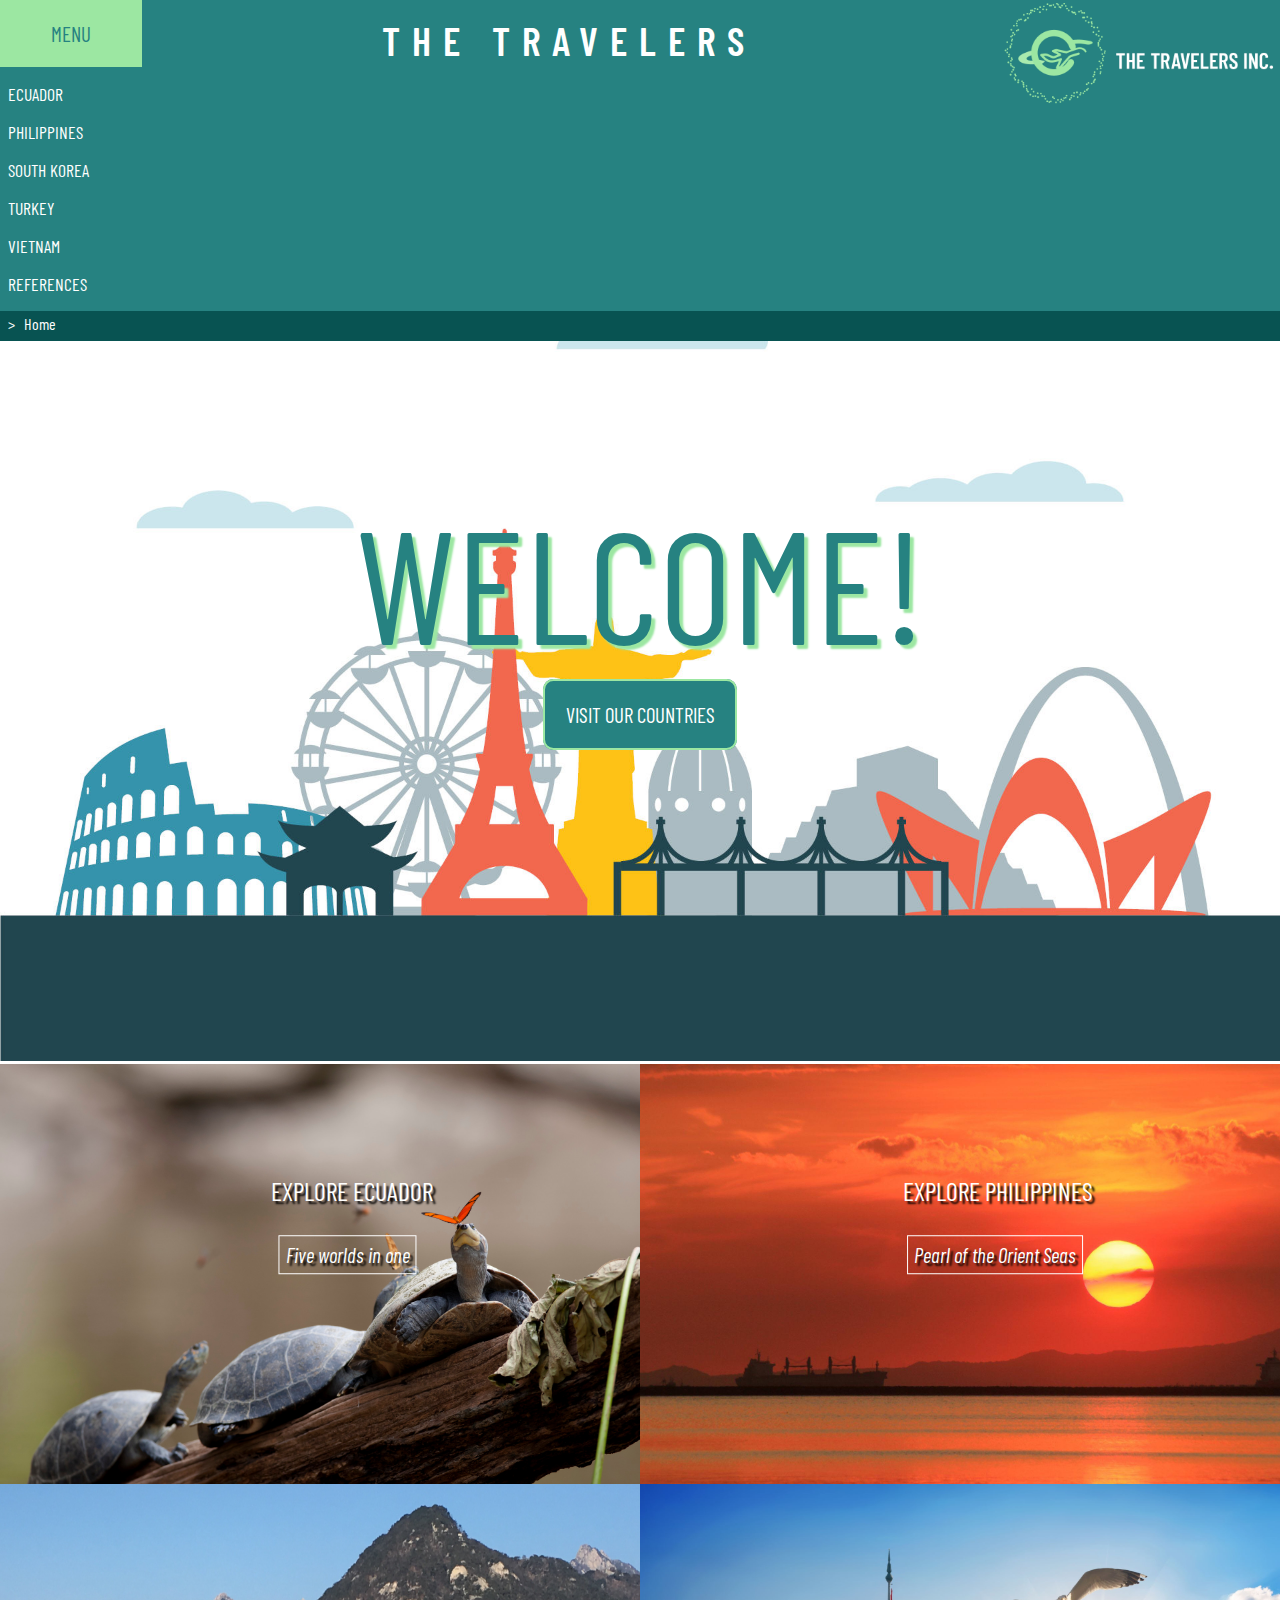
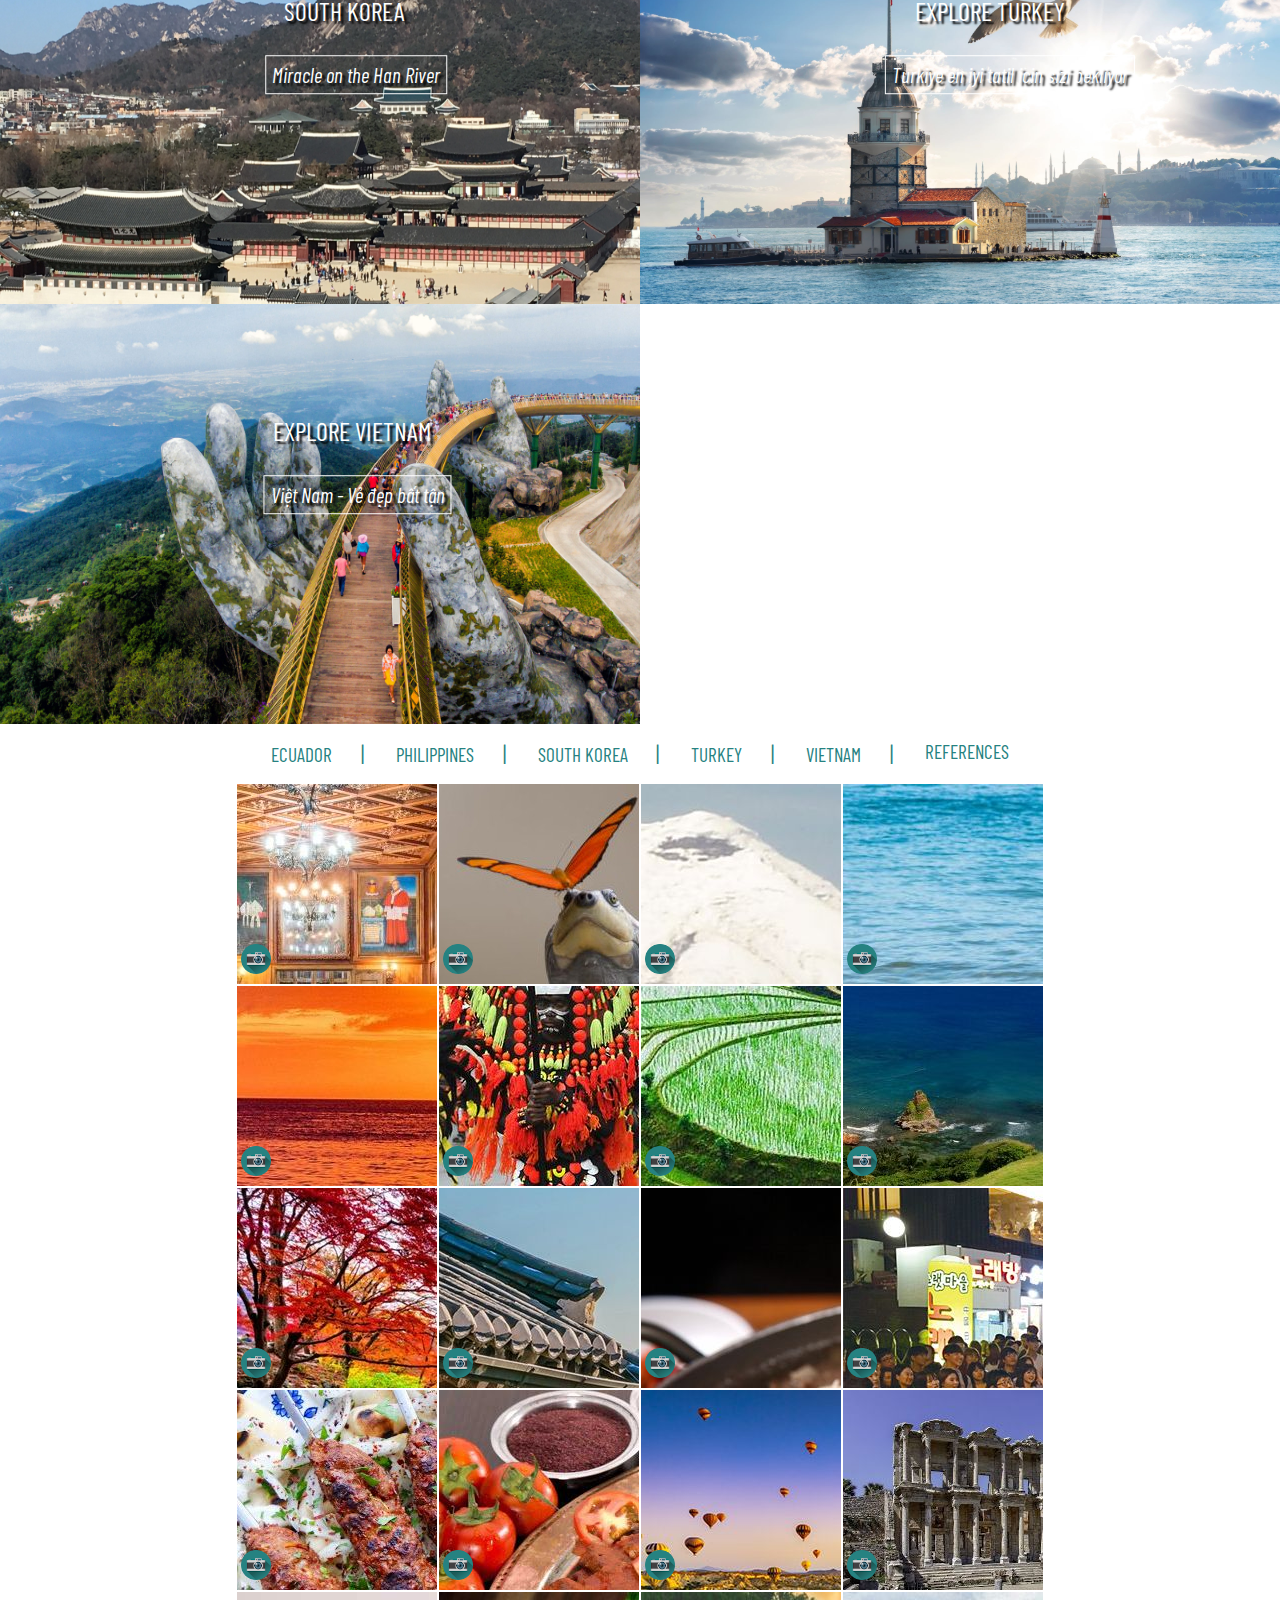
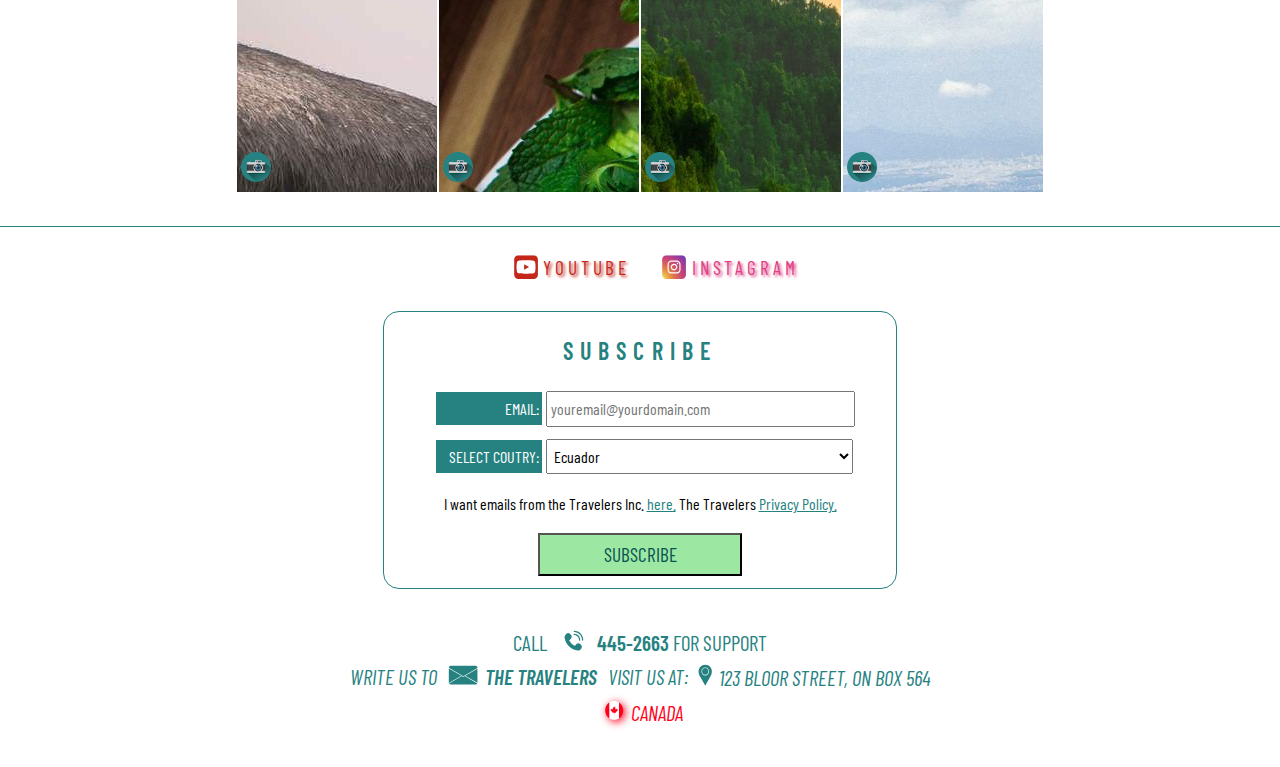
==== index.html @ e6e203ce "master" ====
<!DOCTYPE HTML>

<html>

<head>
    <title>The Travelers</title>
    <link href="https://fonts.googleapis.com/css?family=Barlow+Condensed:400,600,700&display=swap" rel="stylesheet">
    <link rel="stylesheet" href="css/main.css">
</head>

<body>
    <header>
        <!-- breadcrumbs navigation test -->
        <h1 id="main-title">The Travelers</h1>

        <nav id="breadcrumbs">
            <span class="breadcrumb-symbol"> > </span> &nbsp;
            <a href="index.html">Home</a>
        </nav>

        <!-- First menu with main navigation -->
        <nav id="main-menu">
            <button type="button">Menu</button>
            <ul class="">
                <li><a href="ecuador.html">Ecuador</a></li>
                <li><a href="Philippines.html">Philippines</a></li>
                <li><a href="SouthKorea.html">South Korea</a></li>
                <li><a href="Turkey.html">Turkey</a></li>
                <li><a href="vietnam.html">Vietnam</a></li>
                <li><a href="references.html" target="_blank">References</a></li>
            </ul>
        </nav>

        <!-- BEGIN Logo -->
        <div id="main-logo">
            <a href="index.html"><img src="images/logo-travelers.png" alt=""></a>
        </div>
        <!-- END Logo -->

    </header>

    <!-- slider banner gallery-->
    <div id="banner">

        <div>
            <div>
                <span>Welcome!</span>
                <!-- <img width="1440" src="images\banner-1.jpg" alt=""> -->
                <div class="video">
                    <video src="videos/banner-intro.mp4" poster="videos/poster.jpg" autoplay loop muted></video>
                </div>
                <div>
                    <a href="#countries-images">Visit our countries</a>
                </div>
            </div>
        </div>

        <!-- banner -->
        <ul id="countries-images">
            <li>
                <a href="ecuador.html"><img width="1080" src="images/ecuador/ecuador-turtle-butterfly.jpg" alt=""></a>
                <span>Explore Ecuador</span>
                <i>Five worlds in one</i>
            </li>

            <li>
                <a href="Philippines.html"><img width="1080" src="images/Philippines/PH_ManilaBay.jpg" alt=""></a>
                <span>Explore Philippines</span>
                <i>Pearl of the Orient Seas</i>
            </li>

            <li>
                <a href="SouthKorea.html"><img width="1080" src="images/SouthKorea/southkorea_banner-home.jpg" alt=""></a>
                <span>South Korea</span>
                <i>Miracle on the Han River</i>
            </li>

            <li>
                <a href="Turkey.html"><img width="1080" src="images/Turkey/maidentower.jfif" alt=""></a>
                <span>Explore Turkey</span>
                <i>Turkiye en iyi tatil icin sizi bekliyor</i>
            </li>

            <li>
                <a href="vietnam.html"><img width="1080" src="images/vietnam/banahill.jpg" alt=""></a>
                <span>Explore Vietnam</span>
                <i>Việt Nam - Vẻ đẹp bất tận</i>
            </li>
        </ul>
    </div>

    <main id="main-content">
        <section>
            <!-- section with links to the home pages of the 5 countries and and extra item ?? -->
            <ul>
                <li><a href="ecuador.html">Ecuador</a></li>
                <li><a href="Philippines.html">Philippines</a></li>
                <li><a href="SouthKorea.html">South Korea</a></li>
                <li><a href="Turkey.html">Turkey</a></li>
                <li><a href="vietnam.html">Vietnam</a></li>
                <li><a href="references.html" target="_blank">References</a></li>
            </ul>
        </section>

        <section>
            <table>

                <tr>
                    <td>
                        <a target="_blank" href="images/ecuador/ecuador01.jpg"><img src="images/gallery/ecuador01-thumb.jpg" alt=""></a>
                    </td>
                    <td>
                        <a target="_blank" href="images/ecuador/ecuador03.jpg"><img src="images/gallery/ecuador03-thumb.jpg" alt=""></a>
                    </td>
                    <td>
                        <a target="_blank" href="images/ecuador/ecuador04.jpg"><img src="images/gallery/ecuador04-thumb.jpg" alt=""></a>
                    </td>
                    <td>
                        <a target="_blank" href="images/ecuador/ecuador07.jpg"><img src="images/gallery/ecuador07-thumb.jpg" alt=""></a>
                    </td>
                </tr>

                <tr>
                    <td>
                        <a target="_blank" href="images/Philippines/PH_Boracay2.jpg"><img src="images/gallery/PH_Boracay2-thumb01.jpg" alt=""></a>
                    </td>
                    <td>
                        <a target="_blank" href="images/Philippines/PH_Ati_atihan.jpg"><img src="images/gallery/PH_Ati_atihan-thumb02.jpg" alt=""></a>
                    </td>
                    <td>
                        <a target="_blank" href="images/Philippines/PH_Banaue.jpg"><img src="images/gallery/PH_Banaue-thumb03.jpg" alt=""></a>
                    </td>
                    <td>
                        <a target="_blank" href="images/Philippines/PH_Batanes3.jpg"><img src="images/gallery/PH_Batanes3-thumb04.jpg" alt=""></a>
                    </td>
                </tr>

                <tr>
                    <td>
                        <a target="_blank" href="images/SouthKorea/southkorea_autumn.jpg"><img src="images/gallery/southkorea_autumn.jpg" alt=""></a>
                    </td>
                    <td>
                        <a target="_blank" href="images/SouthKorea/southkorea_bukchone.jpg"><img src="images/gallery/southkorea_bukchone.jpg" alt=""></a>
                    </td>
                    <td>
                        <a target="_blank" href="images/SouthKorea/southkorea_bulgogi.jpg"><img src="images/gallery/southkorea_bulgogi.jpg" alt=""></a>
                    </td>
                    <td>
                        <a target="_blank" href="images/SouthKorea/southkorea_busking.jpg"><img src="images/gallery/southkorea_busking.jpg" alt=""></a>
                    </td>
                </tr>


                <tr>
                    <td>
                        <a target="_blank" href="images/Turkey/adanakebab.jpg"><img src="images/gallery/adanakebab.jpg" alt=""></a>
                    </td>
                    <td>
                        <a target="_blank" href="images/Turkey/iskender.jpg"><img src="images/gallery/iskender1.jpg" alt=""></a>
                    </td>
                    <td>
                        <a target="_blank" href="images/Turkey/bestseason.jpg"><img src="images/gallery/bestseason.jpg" alt=""></a>
                    </td>
                    <td>
                        <a target="_blank" href="images/Turkey/ephesus1.jfif"><img src="images/gallery/ephesus.jpg" alt=""></a>
                    </td>
                </tr>

                <tr>
                    <td>
                        <a target="_blank" href="images/vietnam/304MeliaDanang-Infinity_Pool.jpg"><img src="images/gallery/304MeliaDanang-Infinity_Pool.jpg" alt=""></a>
                    </td>
                    <td>
                        <a target="_blank" href="images/vietnam/Banh_Xeo_Recipe_top.jpg"><img src="images/gallery/Banh_Xeo_Recipe_top.jpg" alt=""></a>
                    </td>
                    <td>
                        <a target="_blank" href="images/vietnam/hagiang.jpg"><img src="images/gallery/hagiang.jpg" alt=""></a>
                    </td>
                    <td>
                        <a target="_blank" href="images/vietnam/banahill.jpg"><img src="images/gallery/banahill.jpg" alt=""></a>
                    </td>
                </tr>
            </table>
        </section>
    </main>

    <footer>
        <section>
            <!-- menu for social network links -->
            <nav>
                <ul>
                    <li><a target="_blank" href="#">YouTube</a></li>
                    <li><a target="_blank" href="#">Instagram</a></li>
                </ul>
            </nav>
        </section>


        <section>

            <h2>Subscribe</h2>

            <form action="" method="get">

                <table>
                    <tr>
                        <td width="100">
                            <label for="email">Email:</label>
                        </td>
                        <td>
                            <input type="email" name="email" id="email" required="yes" placeholder="youremail@yourdomain.com">
                        </td>
                    </tr>
                    <tr>
                        <td>
                            <label for="selectedcountry">Select Coutry:</label>

                        </td>
                        <td> <select name="selectedcountry" width="200">
									<option value="Ecuador">
										Ecuador
										</option>
										<option value="South Korea">
										South Korea
										</option>
										<option value="Philippines">
										Philippines
										</option>
										<option value="Turkey">
										Turkey
										</option>
										<option value="Vietnam">
										Vietnam
										</option>
								</select>
                        </td>
                    </tr>
                    <tr>
                        <td colspan="2">I want emails from the Travelers Inc. <a href="index.html">here.</a> The Travelers <a href="index.html">Privacy Policy.</a>
                        </td>
                    </tr>
                    <tr>
                        <td colspan="2"><input type="submit" value="Subscribe"></td>
                    </tr>
                </table>

            </form>
        </section>

        <section>
            <!-- menu for phone number and adress -->
            <div class="phone-number">
                <p>Call <a href="tel:+6494452687">445-2663</a> For support </p>
            </div>

            <address>
					<span class="email">Write us to <a href="mailto:info@thetravelers.com">The Travelers</a></span>
					<span class="address">Visit us at: <b>123 Bloor Street, ON Box 564</b></span>
					<span class="country">Canada</span>
				</address>
        </section>
    </footer>

    <!-- Add javascript behavior -->
    <!-- <script src="js/behavior.js"></script>  -->

</body>

</html>
---- css/main.css ----
* {
    margin: 0;
    padding: 0;
    font-size: 1em;
    font-family: 'Barlow Condensed', sans-serif;
    font-weight: 400;
}

body {
    max-width: 1330px;
    margin: 0 auto;
    /*margin: top right bottom left*/
    overflow-x: hidden;
}

header>h1 {
    text-transform: uppercase;
    color: #fff;
    font-size: 2.5em;
    line-height: 2em;
    letter-spacing: 0.3em;
    font-weight: 600;
}

header {
    display: grid;
    grid-template-columns: 0.5fr 3fr 1fr;
    background-color: #268281;
}

#breadcrumbs {
    grid-row: 2;
    grid-column: 1 / 4;
    background-color: #085352;
    padding-left: 0.5em;
    padding-bottom: 0.5em;
    padding-top: 0.2em;
}

#breadcrumbs a:link,
#breadcrumbs a:hover,
#breadcrumbs a:visited {
    text-decoration: none;
    color: #fff;
}

#breadcrumbs a:hover {
    font-weight: 600;
}

.breadcrumb-symbol {
    color: #fff;
    font-size: 1em;
}

#main-menu {
    grid-column: 1;
    grid-row: 1;
}

#main-title {
    grid-column: 2;
    grid-row: 1;
    text-align: center;
}

#main-logo {
    grid-column: 3;
    grid-row: 1;
}

#main-logo a img {
    width: 100%;
}

#main-menu>button {
    background-color: #268281;
    color: #fff;
    font-size: 1.3em;
    padding: 1em;
    border: 0;
    text-transform: uppercase;
    width: 100%;
    cursor: pointer;
}

#main-menu>button:hover {
    background-color: #9ce7a2;
    color: #268281;
}

#main-menu>ul {
    list-style: none;
    padding: 0.5em;
    background-color: #268281;
}

#main-menu>ul>li {
    padding: 0.5em 0;
}

#main-menu>ul>li>a {
    text-decoration: none;
}

#main-menu>ul>li>a:link,
#main-menu>ul>li>a:hover,
#main-menu>ul>li>a:visited {
    text-transform: uppercase;
    font-size: 1.1em;
    color: #fff;
}


/*START #banner*/

#banner>div {
    position: relative;
}

#banner .video video {
    max-width: 100%;
}

#banner>div>div>span {
    font-size: 10em;
    text-align: center;
    text-transform: uppercase;
    color: #268281;
    text-shadow: 4px 4px 2px #9ce7a2;
    position: absolute;
    top: 20%;
    width: 100%;
}

#banner>div>div>div:nth-child(3) {
    text-align: center;
    position: absolute;
    top: 50%;
    width: 100%;
}

#banner>div>div>div>a {
    background-color: #268281;
    color: #fff;
    font-size: 1.3em;
    padding: 1em;
    border: 0;
    text-transform: uppercase;
    cursor: pointer;
    border: 2px solid #9ce7a2;
    border-radius: 0.5em;
}

#banner>div>div>div>a,
#banner>div>div>div>a:link,
#banner>div>div>div>a:hover,
#banner>div>div>div>a:visited {
    text-decoration: none;
}

#banner>div>div>div>a:hover {
    background-color: #9ce7a2;
    color: #268281;
    border: 2px solid #268281;
}


/*END #banner*/


/*START #countries-images*/

#countries-images {
    list-style-type: none;
}

#countries-images li {
    float: left;
    width: 50%;
    max-height: 220px;
    overflow-y: hidden;
    padding-bottom: 200px;
    background-color: #000;
    position: relative;
}

#countries-images li>span {
    position: absolute;
    left: 50%;
    text-align: center;
    color: #fff;
    font-size: 1.6em;
    top: 30%;
    text-transform: uppercase;
    text-shadow: 3px 3px 2px #000;
    transform: translate(-30%, -50%);
}

#countries-images li>i {
    position: absolute;
    left: 50%;
    text-align: center;
    color: #fff;
    font-size: 1.3em;
    top: 45%;
    text-shadow: 3px 3px 2px #000;
    border: 1px solid #fff;
    transform: translate(-30%, -45%);
    padding: 0.3em;
}

#countries-images img {
    width: 100%;
    height: 440px;
}


/*END #countries-images*/


/*START #main-content*/

#main-content {
    clear: both;
}

#main-content>section {
    display: flex;
    justify-content: center;
}


/*-BEGIN section ul*/

#main-content>section:nth-of-type(1)>ul {
    list-style: none;
}

#main-content>section:nth-of-type(1)>ul>li {
    float: left;
    padding: 1em;
}

#main-content>section:nth-of-type(1)>ul>li:not(:last-child)::after {
    content: ' | ';
    padding-left: 1.1em;
    font-size: 1.4em;
    color: rgb(38, 130, 129);
}

#main-content>section:nth-of-type(1)>ul>li>a {
    color: #268281;
    font-size: 1.2em;
    text-transform: uppercase;
}

#main-content>section:nth-of-type(1)>ul>li>a:link,
#main-content>section:nth-of-type(1)>ul>li>a:hover,
#main-content>section:nth-of-type(1)>ul>li>a:visited,
#main-content>section:nth-of-type(1)>ul>li>a:active {
    text-decoration: none;
}

#main-content>section:nth-of-type(1)>ul>li>a:hover {
    text-shadow: 0.2em 0.1em 0.2em rgba(38, 130, 129, 0.4);
}


/*-END section ul*/


/*-BEGIN section table*/

#main-content>section:nth-of-type(2)>table {
    /*display: none;*/
    /*width: 80%;*/
    display: block;
}

#main-content>section:nth-of-type(2) a {
    display: block;
    position: relative;
    width: 200x;
    height: 200px;
    overflow: hidden;
}

#main-content>section:nth-of-type(2) a:after {
    content: url('../images/camera-icon.png');
    position: absolute;
    top: 80%;
    left: 2%;
}

#main-content>section:nth-of-type(2) img:hover {
    position: relative;
    filter: brightness(0.4) blur(3px);
    width: 105%;
}


/*-END section table*/


/*END #main-content*/


/*BEGIN footer*/

footer {
    margin-top: 2em;
    padding-top: 1.5em;
    border-top: 0.1em solid #268281;
}


/*-BEGIN section media links*/

footer>section:nth-of-type(1) {
    display: block;
    margin: 0 auto;
}

footer>section:nth-of-type(1)>nav {
    display: flex;
    align-items: center;
    justify-content: center;
}

footer>section:nth-of-type(1)>nav>ul {
    list-style: none;
}

footer>section:nth-of-type(1)>nav>ul>li {
    float: left;
    margin-left: 2em;
}

footer>section:nth-of-type(1)>nav>ul>li>a {
    text-decoration: none;
    text-transform: uppercase;
    font-size: 1.2em;
    letter-spacing: 0.2em;
    text-shadow: 0.1em 0.1em 0.15em;
}

footer>section:nth-of-type(1)>nav>ul>li:nth-child(1)>a:before {
    content: url('../images/icon-youtube.svg');
    display: inline-block;
    width: 24px;
    padding-right: 0.3em;
    position: relative;
    transform: translate(0, 15%);
}

footer>section:nth-of-type(1)>nav>ul>li:nth-child(1)>a:link {
    color: #C3271A;
}

footer>section:nth-of-type(1)>nav>ul>li:nth-child(1)>a:visited {
    color: #C3271A;
}

footer>section:nth-of-type(1)>nav>ul>li:nth-child(1)>a:hover {
    color: #C3271A;
    font-weight: 600;
}

footer>section:nth-of-type(1)>nav>ul>li:nth-child(1)>a:active {
    color: #C3271A;
}

footer>section:nth-of-type(1)>nav>ul>li:nth-child(2)>a:before {
    content: url('../images/icon-instagram.svg');
    display: inline-block;
    width: 24px;
    padding-right: 0.3em;
    position: relative;
    transform: translate(0, 15%);
}

footer>section:nth-of-type(1)>nav>ul>li:nth-child(2)>a:link {
    color: #de3f82;
}

footer>section:nth-of-type(1)>nav>ul>li:nth-child(2)>a:visited {
    color: #de3f82;
}

footer>section:nth-of-type(1)>nav>ul>li:nth-child(2)>a:hover {
    color: #de3f82;
    font-weight: 600;
}

footer>section:nth-of-type(1)>nav>ul>li:nth-child(2)>a:active {
    color: #de3f82;
}


/*-END section media links*/


/*-BEGIN section subscribe*/

footer>section:nth-of-type(2) {
    direction: block;
    clear: both;
    margin: 0 auto;
    margin-top: 2em;
    text-align: center;
    width: 40%;
    border: 0.1em solid #268281;
    border-radius: 1em;
}

footer>section:nth-of-type(2)>h2 {
    font-size: 1.5em;
    color: #268281;
    text-transform: uppercase;
    letter-spacing: 0.3em;
    font-weight: 600;
    padding: 1em;
}

footer>section:nth-of-type(2)>form>table {
    margin: 0 auto;
}

footer>section:nth-of-type(2)>form>table tr:nth-of-type(1) td:nth-of-type(1) {
    text-align: right;
    padding-right: 0.5em;
}

footer>section:nth-of-type(2)>form>table tr:nth-of-type(2) td:nth-of-type(1) {
    text-align: right;
    padding-right: 0.5em;
}

footer>section:nth-of-type(2)>form td:nth-child(2) {
    text-align: left;
}

footer>section:nth-of-type(2)>form input {
    padding: 0.4em 0.2em;
    width: 100%;
}

footer>section:nth-of-type(2)>form>table tr td {
    border-bottom: 10px solid rgba(38, 130, 129, 0);
}

footer>section:nth-of-type(2)>form>table tr:nth-of-type(3)>td {
    text-align: justify;
    padding: 0.5em;
}

footer>section:nth-of-type(2)>form>table tr:nth-of-type(3) a:link {
    color: #268281;
}

footer>section:nth-of-type(2)>form>table tr:nth-of-type(3) a:hover {
    color: #268281;
    font-weight: 600;
}

footer>section:nth-of-type(2)>form>table tr:nth-of-type(3) a:active {
    color: #268281;
}

footer>section:nth-of-type(2)>form>table tr:nth-of-type(3) a:visited {
    color: #268281;
}

footer>section:nth-of-type(2)>form>table tr:nth-of-type(4) {
    text-align: center;
}

footer>section:nth-of-type(2)>form input[type="submit"] {
    padding: 0.4em 0.2em;
    width: 50%;
    text-transform: uppercase;
    font-size: 1.2em;
    color: #085352;
    background-color: #9CE7A2;
}

footer>section:nth-of-type(2)>form input[type="submit"]:hover {
    cursor: pointer;
}

footer>section:nth-of-type(2)>form select {
    padding: 0.4em 0.2em;
    width: 103%;
}

footer>section:nth-of-type(2)>form label {
    text-transform: uppercase;
    color: #fff;
    display: inline-block;
    width: 100%;
    padding: 0.45em 0.2em;
    background-color: #268281;
}

footer>section:last-child {
    font-size: 1.3em;
    color: #268281;
    text-transform: uppercase;
    margin: 2em 0;
}

footer>section:last-child div {
    text-align: center;
    margin-bottom: 0.5em;
}

footer>section:last-child address {
    display: grid;
    grid: 1fr 1fr;
    grid-gap: 0.5em;
    justify-content: center;
}

footer>section:last-child span:nth-child(1) {
    display: block;
    grid-column: 1 / 2;
}

footer>section:last-child span:nth-child(2) {
    display: block;
    grid-column: 2 / 3;
}

footer>section:last-child span:nth-child(3) {
    display: block;
    grid-column: 1 / 3;
    grid-row: 2;
    text-align: center;
}

footer>section:last-child a {
    color: #268281;
    font-weight: 600;
    text-decoration: none;
}

footer>section:last-child a:hover {
    text-shadow: 1px 1px 2px #9ce7a2;
}

footer>section:last-child .phone-number p {
    text-align: center;
    font-size: 1em;
    padding-bottom: 0;
    line-height: 1em;
}

footer>section:last-child .phone-number a:before {
    content: url('../images/icon-phone.svg');
    display: inline-block;
    width: 1em;
    margin: 0 0.6em;
}

footer>section:last-child .email a:before {
    content: url('../images/icon-mail.svg');
    display: inline-block;
    width: 1.5em;
    margin: 0 0.3em;
}

footer>section:last-child .address b:before {
    content: url('../images/icon-address.svg');
    display: inline-block;
    width: 0.7em;
    margin: 0 0.3em;
}

footer>section:last-child .country {
    color: #FF001B;
}

footer>section:last-child .country:before {
    content: url('../images/icon-canada.svg');
    display: inline-block;
    width: 1em;
    margin: 0 0.3em;
    filter: drop-shadow(0.1em 0.1em 0.2em #FF001B);
}


/*-END section subscribe*/


/*END footer*/


/*styles for javascript*/

.hide {
    display: none;
}

.show {
    display: block;
}
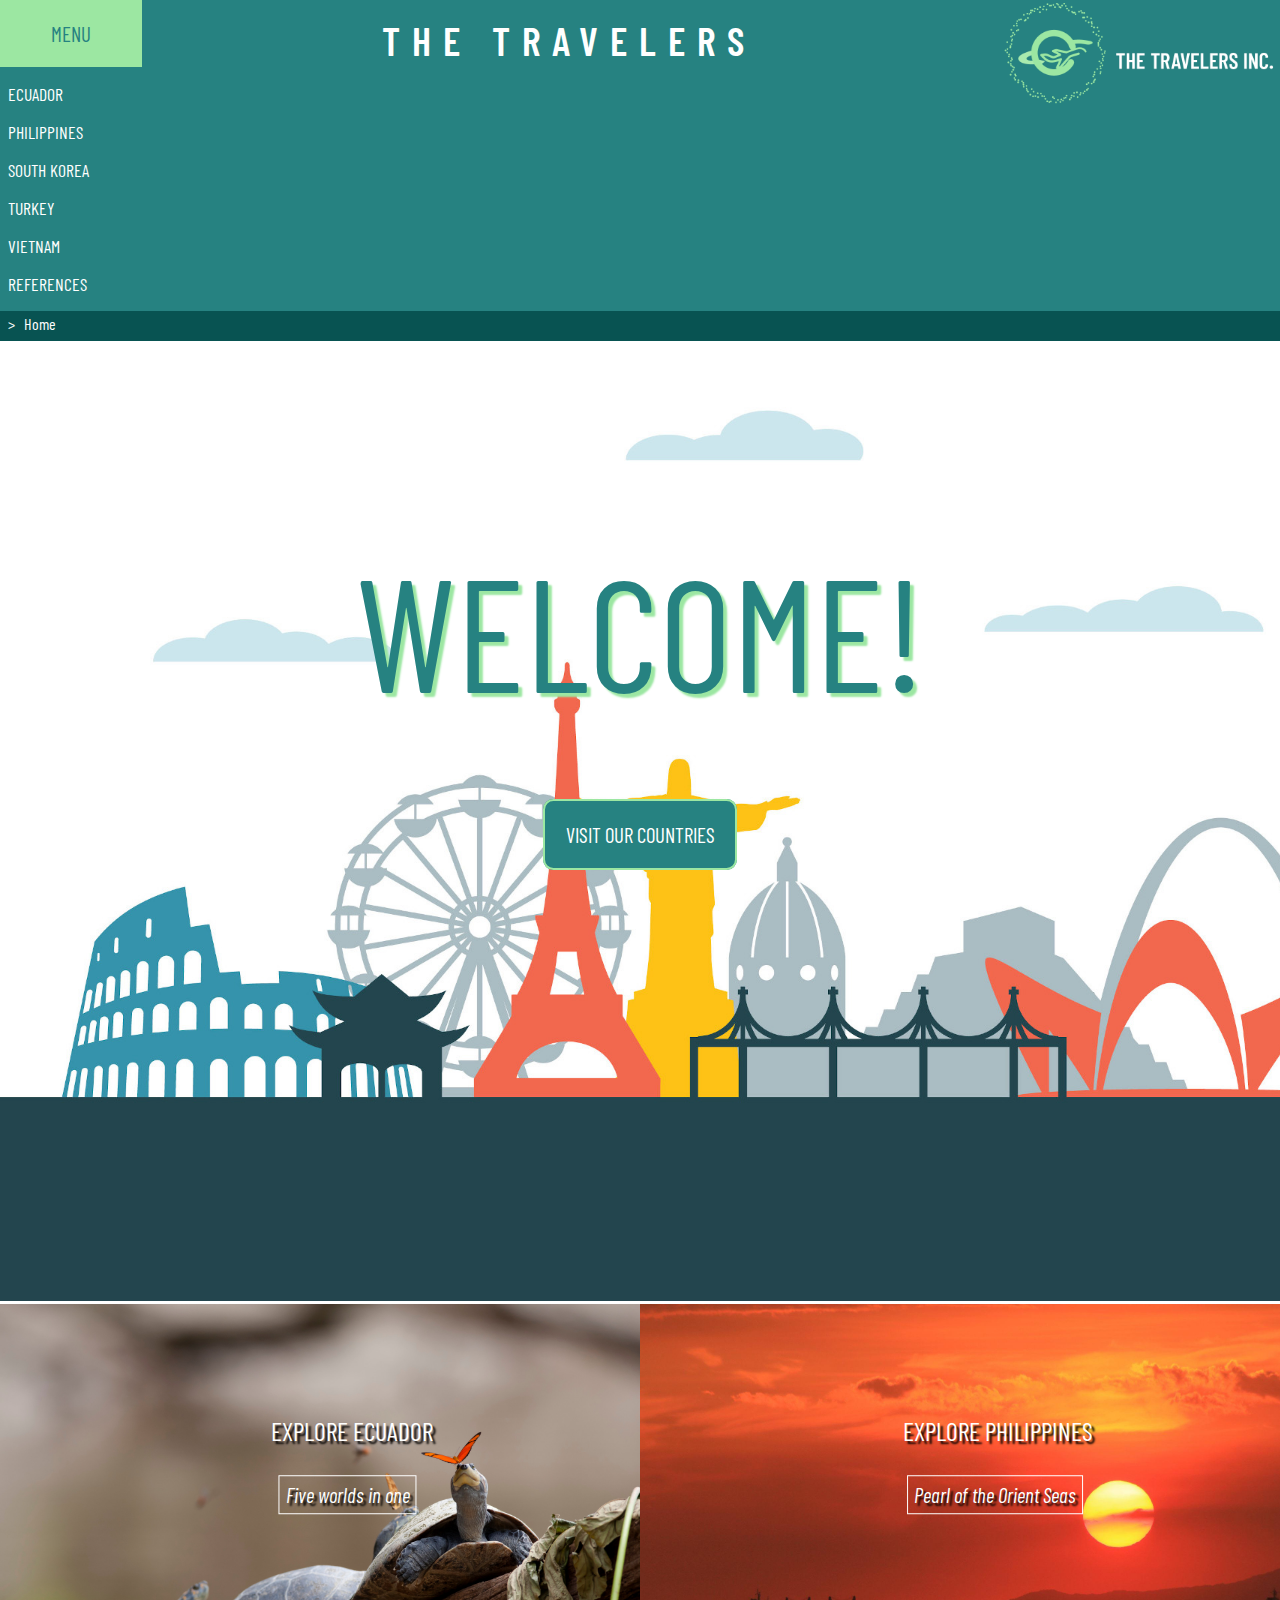
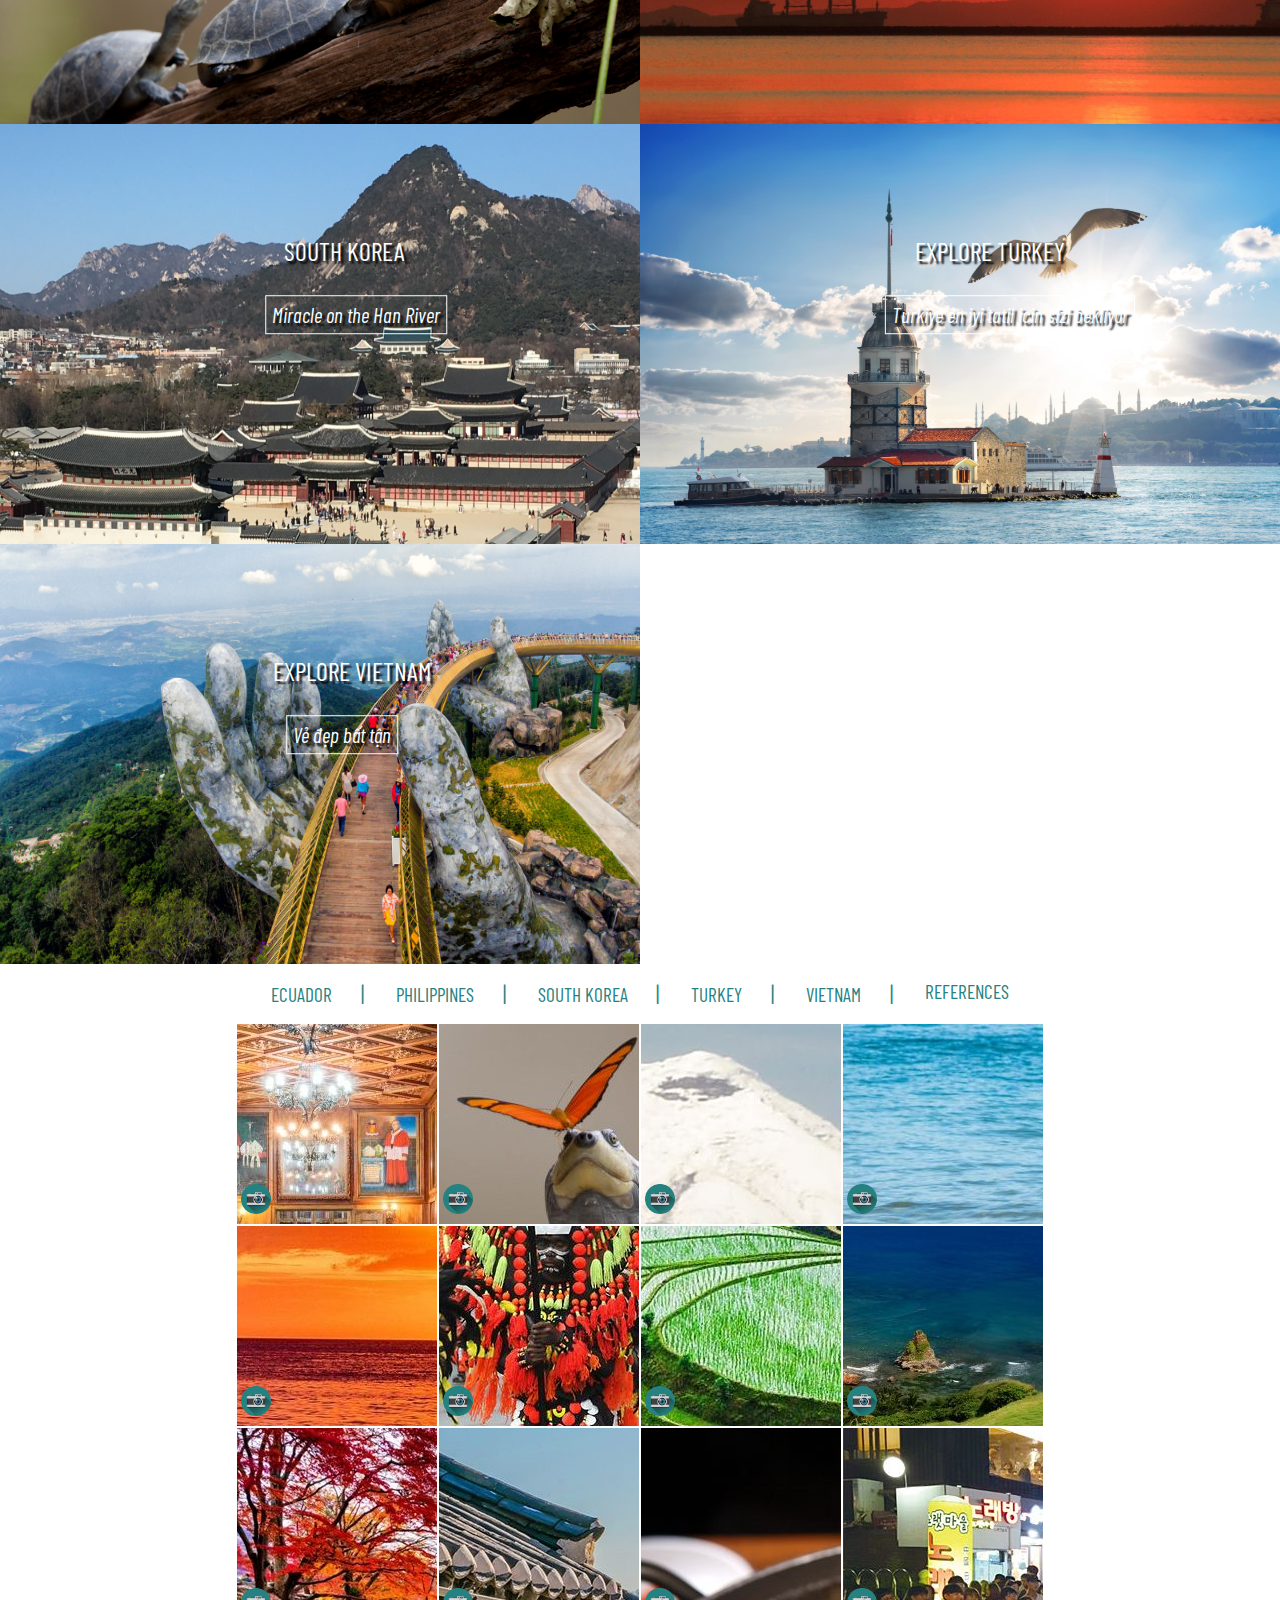
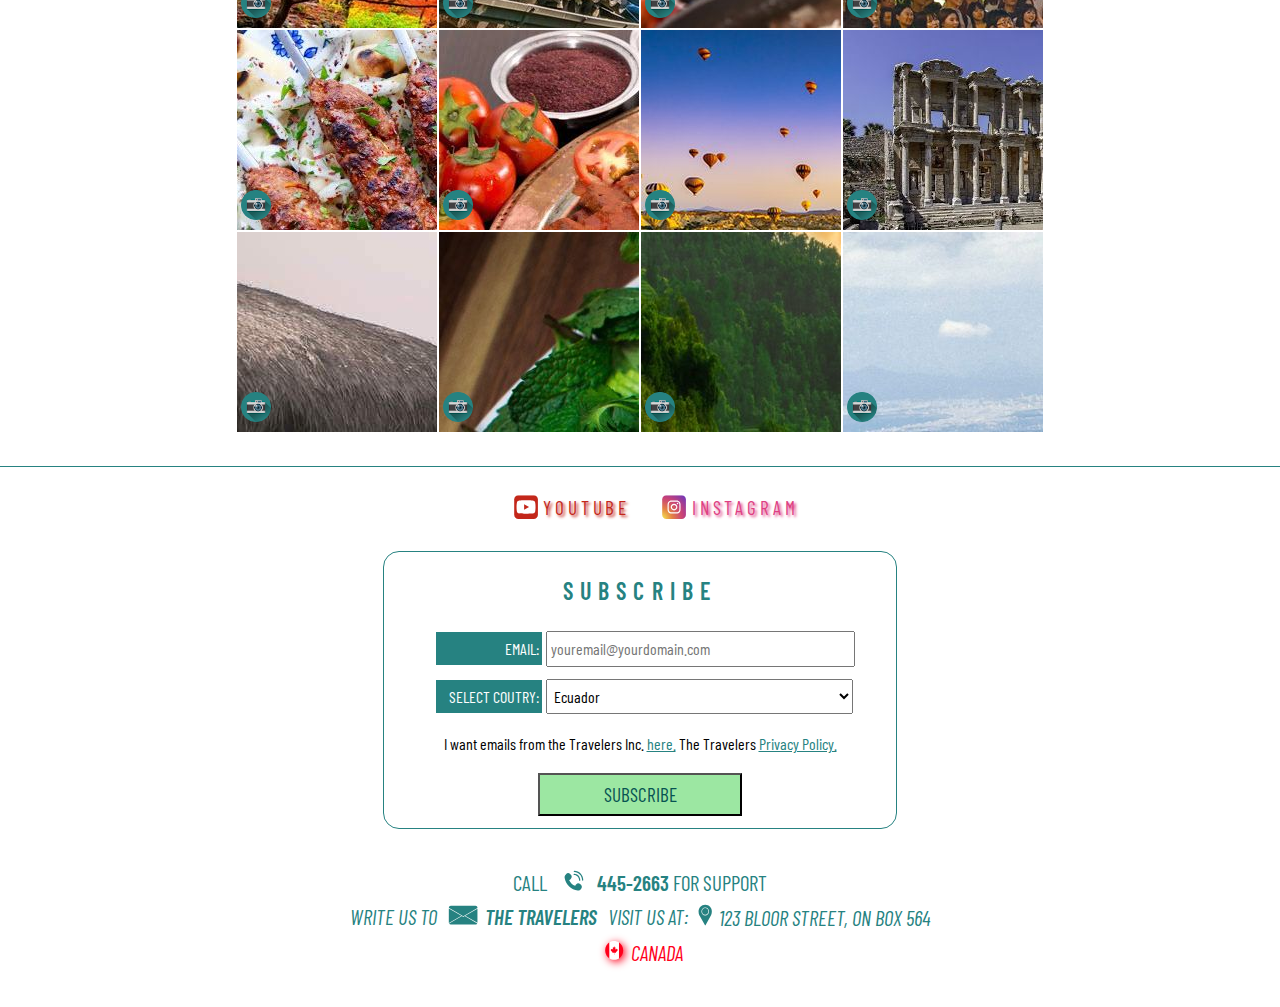
==== commit 4030f911: "small change on VN phrase" ====
--- a/index.html
+++ b/index.html
@@ -45,10 +45,7 @@
         <div>
             <div>
                 <span>Welcome!</span>
-                <!-- <img width="1440" src="images\banner-1.jpg" alt=""> -->
-                <div class="video">
-                    <video src="videos/banner-intro.mp4" poster="videos/poster.jpg" autoplay loop muted></video>
-                </div>
+                <img width="1440" src="images\banner-1.jpg" alt="">
                 <div>
                     <a href="#countries-images">Visit our countries</a>
                 </div>
@@ -84,7 +81,7 @@
             <li>
                 <a href="vietnam.html"><img width="1080" src="images/vietnam/banahill.jpg" alt=""></a>
                 <span>Explore Vietnam</span>
-                <i>Việt Nam - Vẻ đẹp bất tận</i>
+                <i>Vẻ đẹp bất tận</i>
             </li>
         </ul>
     </div>
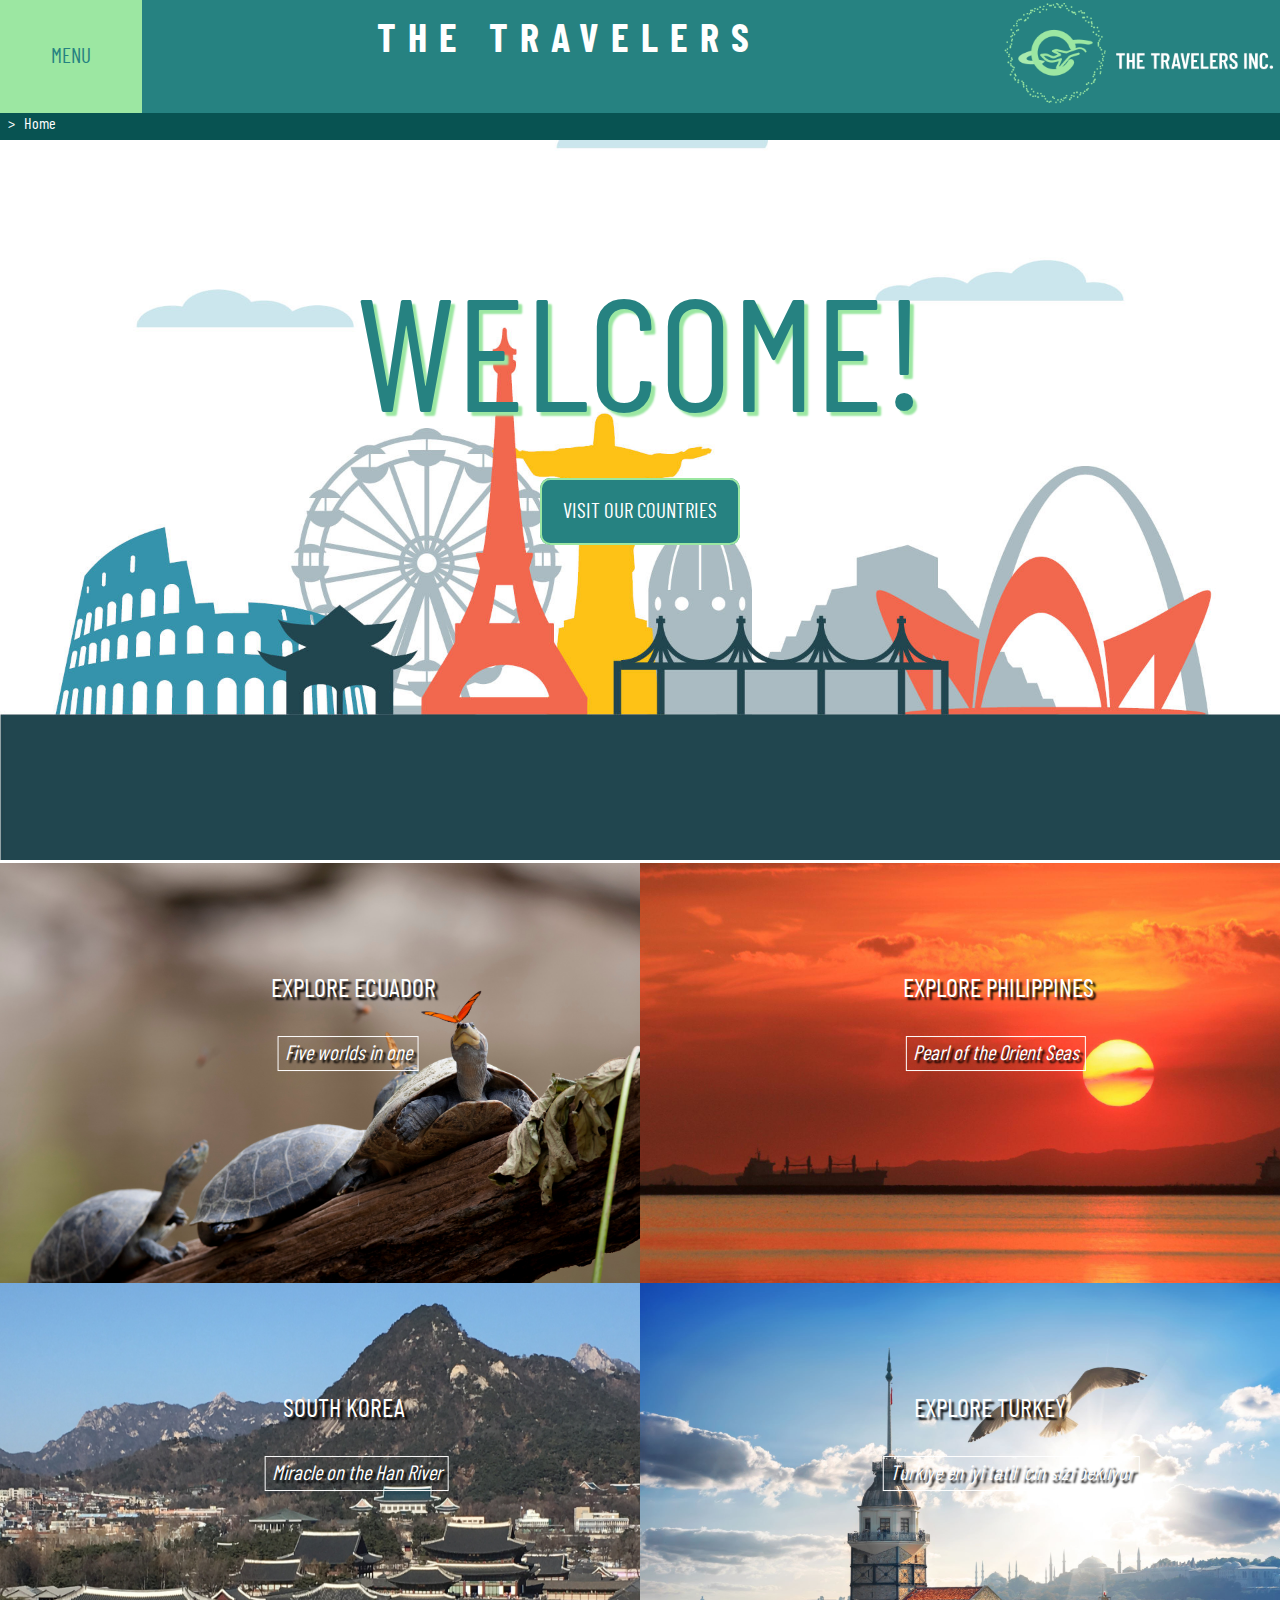
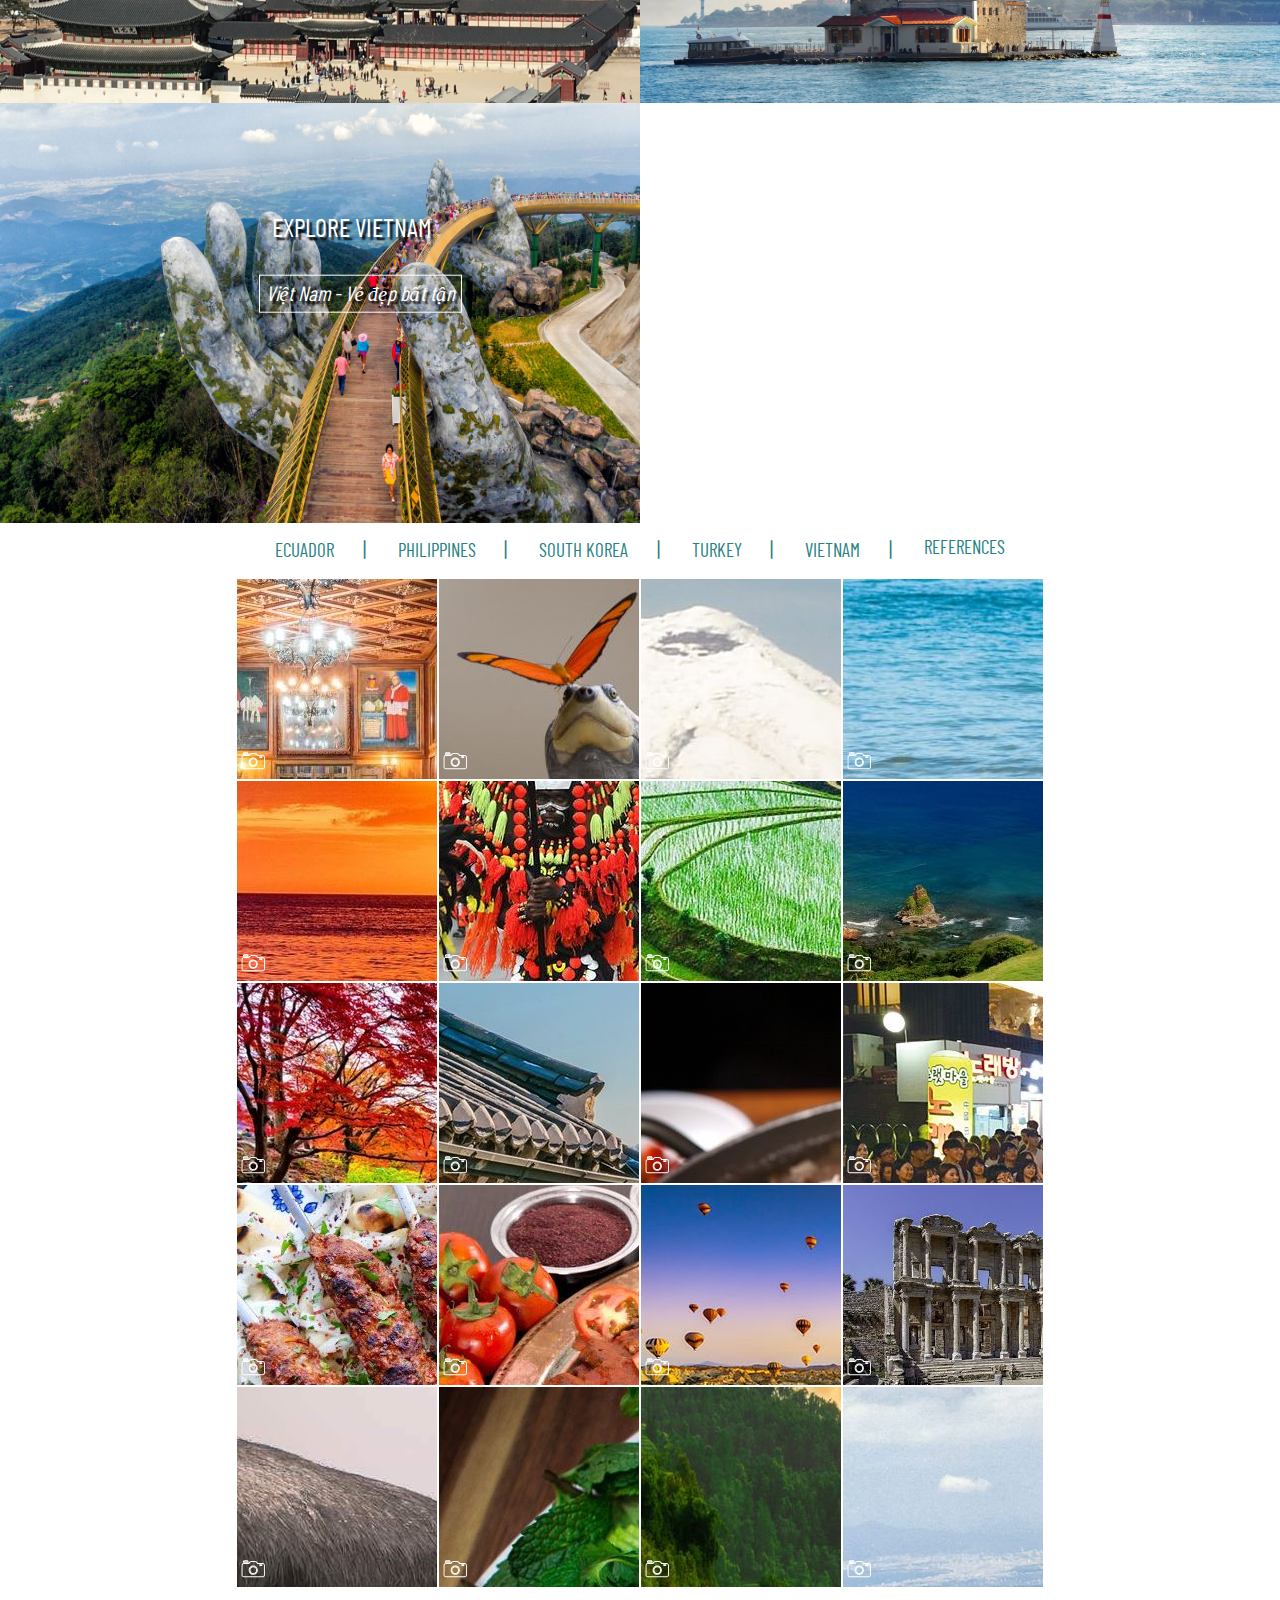
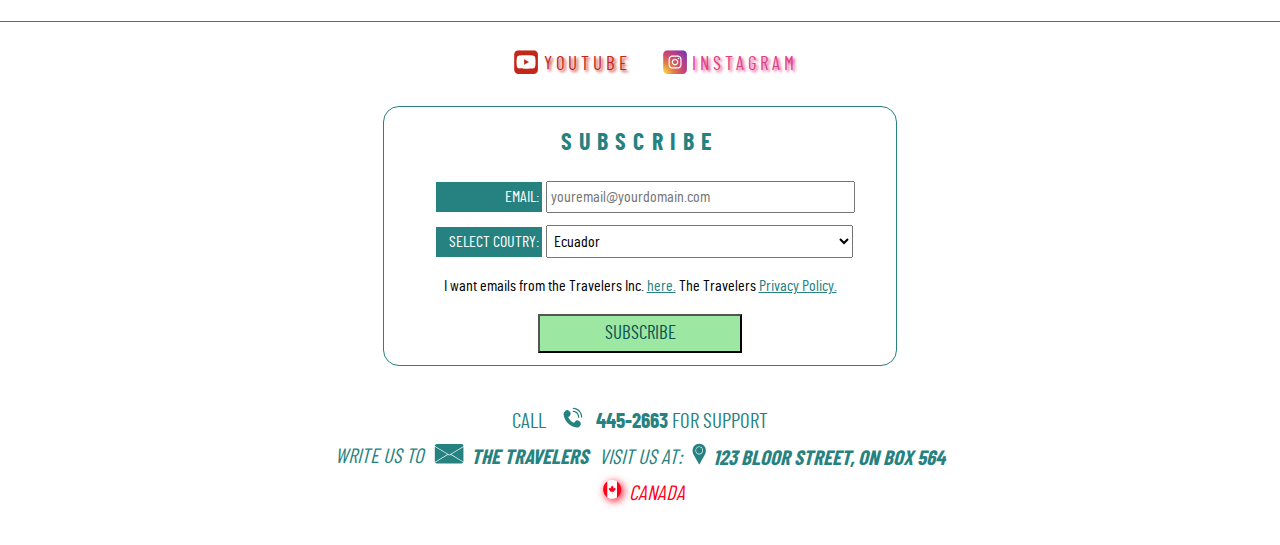
==== commit d2296dde: "master" ====
--- a/index.html
+++ b/index.html
@@ -3,9 +3,10 @@
 <html>
 
 <head>
+    <meta charset="UTF-8">
     <title>The Travelers</title>
-    <link href="https://fonts.googleapis.com/css?family=Barlow+Condensed:400,600,700&display=swap" rel="stylesheet">
     <link rel="stylesheet" href="css/main.css">
+    <script src="js/jquery-3.4.1.min.js"></script>
 </head>
 
 <body>
@@ -45,7 +46,10 @@
         <div>
             <div>
                 <span>Welcome!</span>
-                <img width="1440" src="images\banner-1.jpg" alt="">
+                <!-- <img width="1440" src="images\banner-1.jpg" alt=""> -->
+                <div class="video">
+                    <video src="videos/banner-intro.mp4" poster="videos/poster.jpg" autoplay loop muted></video>
+                </div>
                 <div>
                     <a href="#countries-images">Visit our countries</a>
                 </div>
@@ -81,7 +85,7 @@
             <li>
                 <a href="vietnam.html"><img width="1080" src="images/vietnam/banahill.jpg" alt=""></a>
                 <span>Explore Vietnam</span>
-                <i>Vẻ đẹp bất tận</i>
+                <i>Việt Nam - Vẻ đẹp bất tận</i>
             </li>
         </ul>
     </div>
@@ -259,7 +263,7 @@
     </footer>
 
     <!-- Add javascript behavior -->
-    <!-- <script src="js/behavior.js"></script>  -->
+    <script src="js/behavior.js"></script>
 
 </body>
 
--- a/css/main.css
+++ b/css/main.css
@@ -1,9 +1,25 @@
+@font-face {
+    font-family: 'Barlow Condensed';
+    src: url('fonts/barlowcondensed-regular-webfont.woff2') format('woff2'),
+         url('fonts/barlowcondensed-regular-webfont.woff') format('woff');
+         font-weight: normal;
+
+}
+
+@font-face {
+    font-family: 'Barlow Condensed';
+    src: url('fonts/barlowcondensed-bold-webfont.woff2') format('woff2'),
+         url('fonts/barlowcondensed-bold-webfont.woff') format('woff');
+    font-weight: 600;
+
+}
+
 * {
     margin: 0;
     padding: 0;
     font-size: 1em;
-    font-family: 'Barlow Condensed', sans-serif;
-    font-weight: 400;
+    font-family: 'Barlow Condensed';
+
 }
 
 body {
@@ -74,13 +90,14 @@
 }
 
 #main-menu>button {
-    background-color: #268281;
+    background-color: #1d6664;
     color: #fff;
     font-size: 1.3em;
-    padding: 1em;
+    padding: 2.2em;
     border: 0;
     text-transform: uppercase;
     width: 100%;
+    height: auto;
     cursor: pointer;
 }
 
@@ -91,12 +108,21 @@
 
 #main-menu>ul {
     list-style: none;
-    padding: 0.5em;
+    padding: 0;
     background-color: #268281;
 }
 
 #main-menu>ul>li {
-    padding: 0.5em 0;
+    padding: 0.5em 0.5em;
+    cursor: pointer;
+}
+
+#main-menu>ul>li:hover{
+    color: #1f6b69;
+    background-color: #9CE7A2; 
+    transition-property: background-color;
+    transition: 0.5s all;
+    transition-timing-function: linear;  
 }
 
 #main-menu>ul>li>a {
@@ -287,9 +313,10 @@
 }
 
 #main-content>section:nth-of-type(2) a:after {
-    content: url('../images/camera-icon.png');
+    content: url('../images/icon-gallery.svg');
+    width: 1.5em;
     position: absolute;
-    top: 80%;
+    top: 85%;
     left: 2%;
 }
 
@@ -599,9 +626,63 @@
 /*styles for javascript*/
 
 .hide {
-    display: none;
+    height: 0em;
+    overflow: hidden;
+    transition-property: height;
+    transition: 1s all;
+    transition-timing-function: cubic-bezier(.29, 1.01, 1, -0.68);
 }
 
 .show {
-    display: block;
+    height: 14em;
+    overflow: hidden;
+    transition-property: height;
+    transition: 1s all;
+    transition-timing-function: cubic-bezier(.29, 1.01, 1, -0.68);
+}
+
+.colorizeLink {
+    color: #1f6867 !important;
+    transition: 0.5s all;
+    transition-timing-function: linear;
+}
+
+@keyframes noZoom {
+    from { transform: scale(1.05); }
+    to   { transform: scale(1); }
+}
+
+@keyframes zoomIn {
+    from { transform: scale(1); }
+    to   { transform: scale(1.05); }
+  }
+
+  @keyframes opacity07 {
+    from { opacity: 1; }
+    to   { opacity: 0.7; }
+  }
+
+  @keyframes opacity1 {
+    from { opacity: 0.7; }
+    to   { opacity: 1; }
+  }
+
+.addZoomIn {
+    animation: zoomIn 0.3s ease-in-out forwards;
+    background-color: #000;
+    z-index: 99;
+}
+
+.addNoZoom {
+    animation: noZoom 0.3s ease-in-out forwards;
+    background-color: none;
+    z-index: 1;
+}
+
+.addOpacity07 {
+    animation: opacity07 0.3s ease-in-out forwards;
+}
+
+.addOpacity1 {
+    animation: opacity1 0.3s ease-in-out forwards;
 }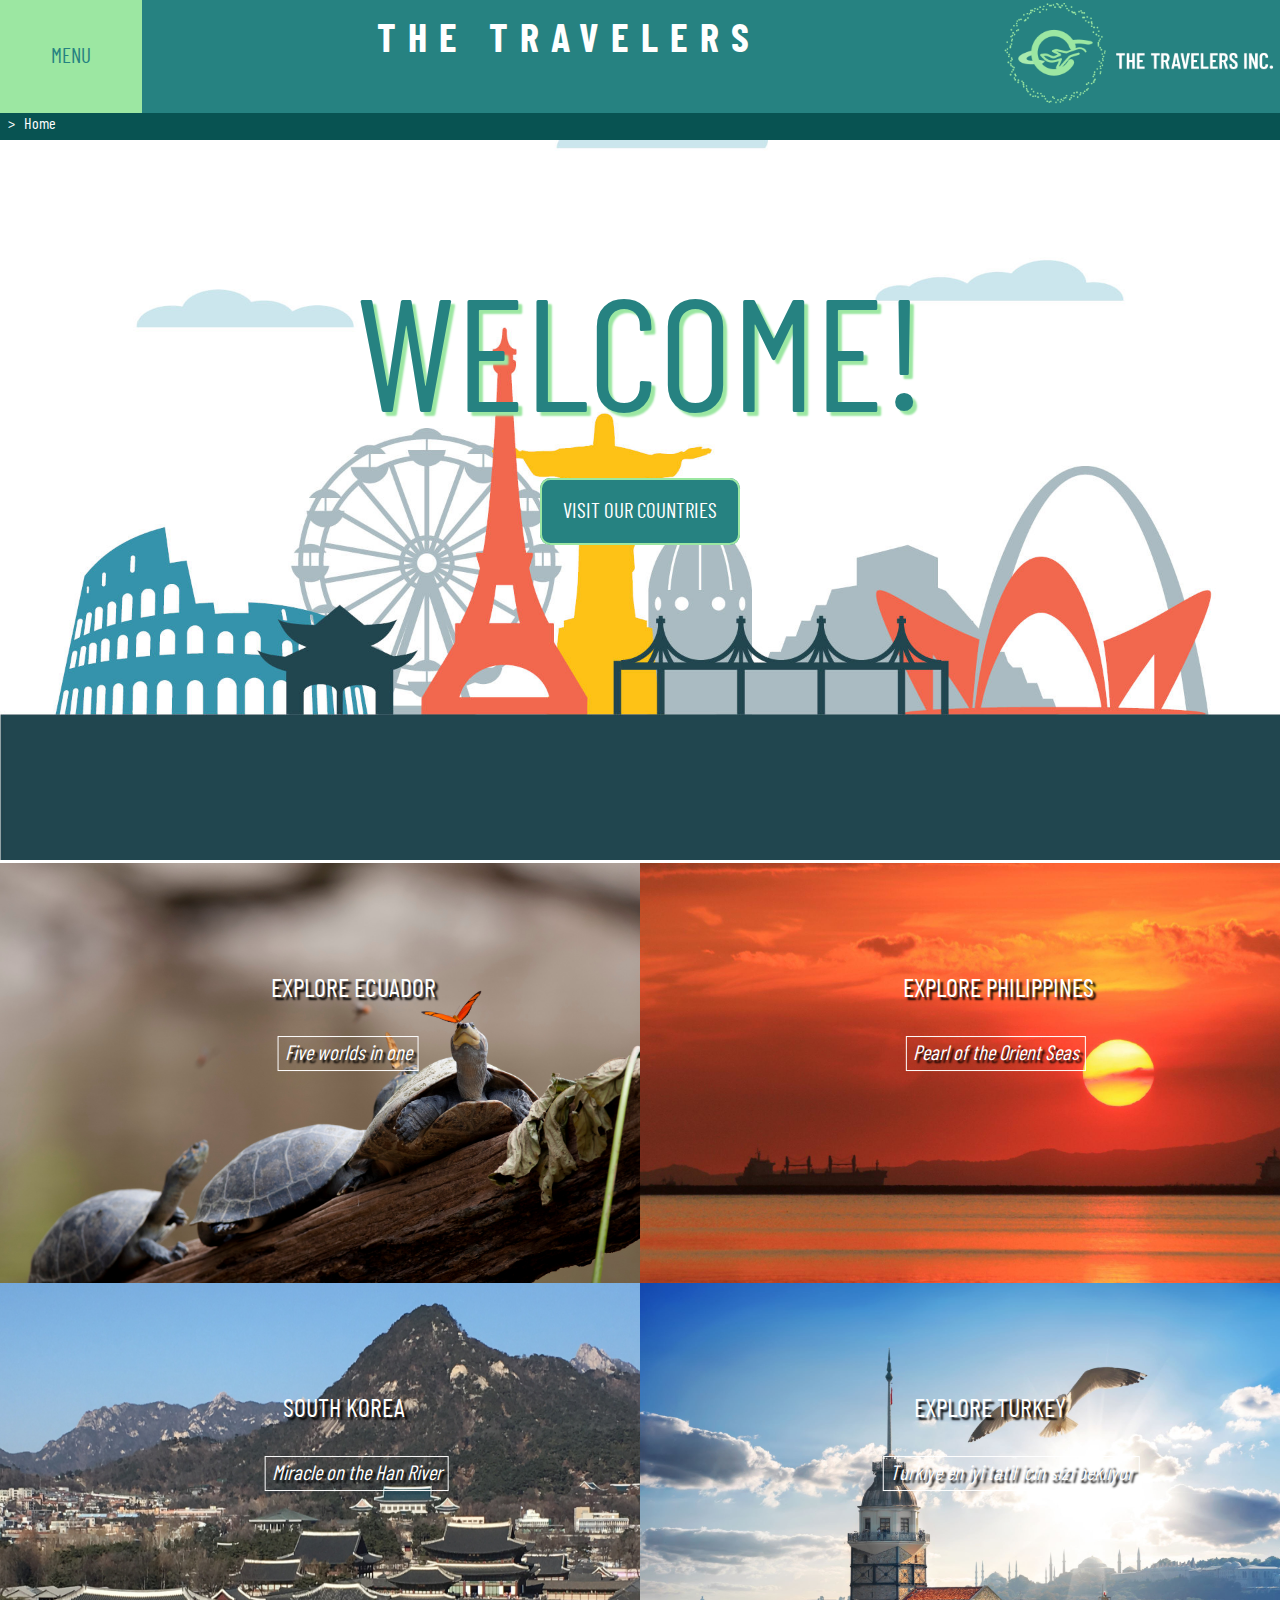
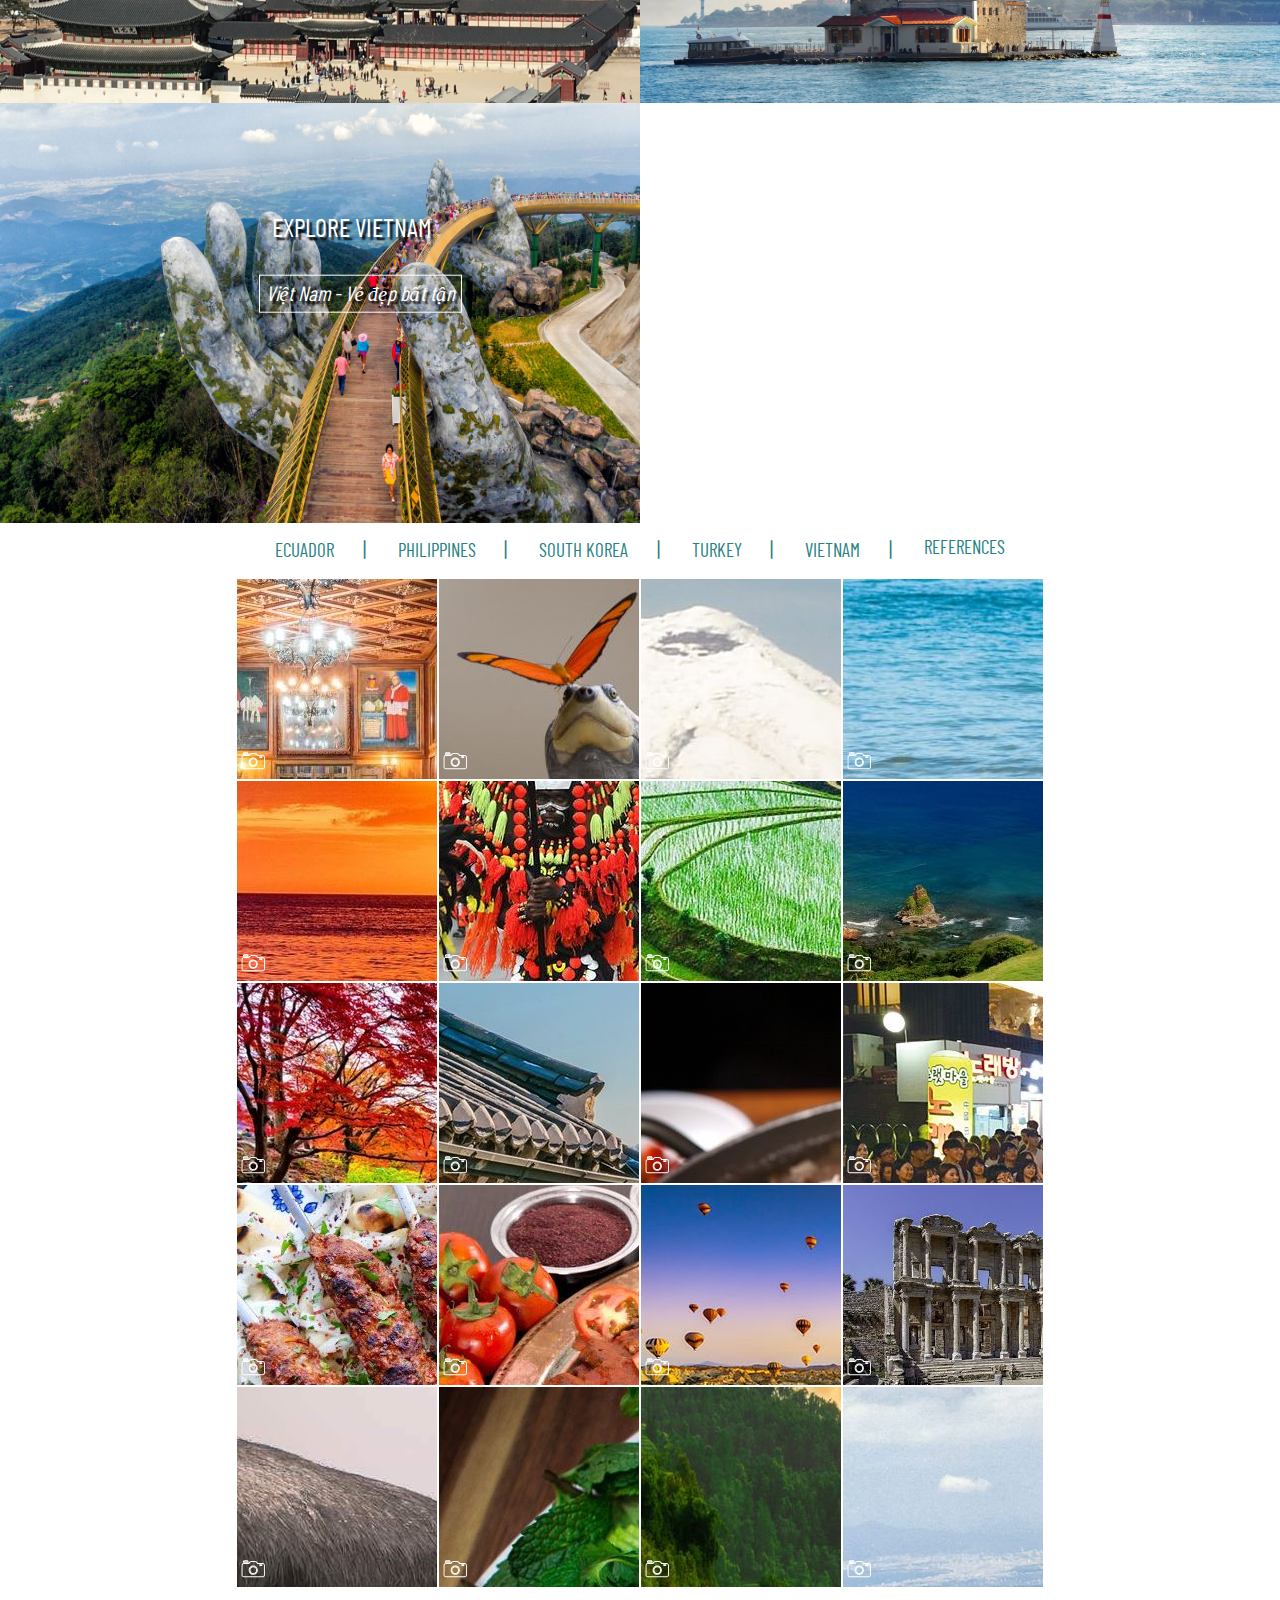
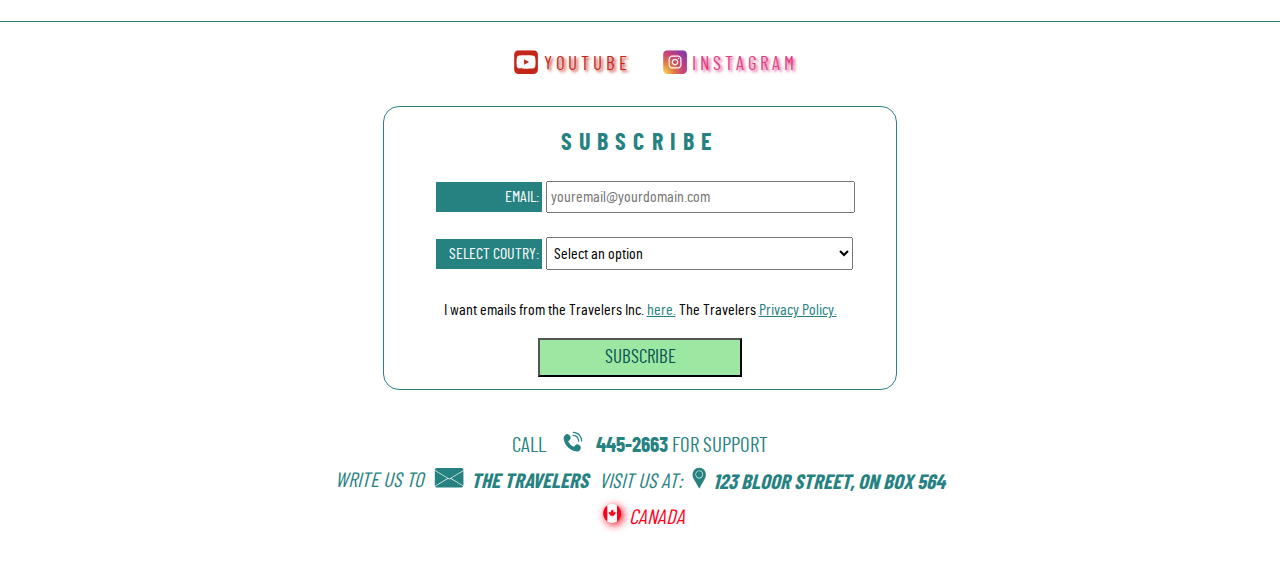
==== commit ecc3fa19: "subscription" ====
--- a/index.html
+++ b/index.html
@@ -7,6 +7,9 @@
     <title>The Travelers</title>
     <link rel="stylesheet" href="css/main.css">
     <script src="js/jquery-3.4.1.min.js"></script>
+    <script src="js/behavior.js"></script>
+    <script src="js/modal-gallery.js"></script>
+    <script src="js/subscription.js"></script>
 </head>
 
 <body>
@@ -103,7 +106,7 @@
             </ul>
         </section>
 
-        <section>
+        <section id="gallery">
             <table>
 
                 <tr>
@@ -201,7 +204,7 @@
 
             <h2>Subscribe</h2>
 
-            <form action="" method="get">
+            <form id="sub_form" action="./index.html" method="get">
 
                 <table>
                     <tr>
@@ -209,7 +212,12 @@
                             <label for="email">Email:</label>
                         </td>
                         <td>
-                            <input type="email" name="email" id="email" required="yes" placeholder="youremail@yourdomain.com">
+                            <input type="email" name="email" id="sub_email" placeholder="youremail@yourdomain.com">
+                        </td>
+                    </tr>
+                    <tr>
+                        <td colspan="2">
+                            <span id="sub_email_error"></span>
                         </td>
                     </tr>
                     <tr>
@@ -217,23 +225,31 @@
                             <label for="selectedcountry">Select Coutry:</label>
 
                         </td>
-                        <td> <select name="selectedcountry" width="200">
-									<option value="Ecuador">
-										Ecuador
-										</option>
-										<option value="South Korea">
-										South Korea
-										</option>
-										<option value="Philippines">
-										Philippines
-										</option>
-										<option value="Turkey">
-										Turkey
-										</option>
-										<option value="Vietnam">
-										Vietnam
-										</option>
-								</select>
+                        <td><select id="sub_country_option" name="selectedcountry" width="200">
+                            <option value="none">
+                            Select an option
+                            </option>
+                            <option value="Ecuador">
+                            Ecuador
+                            </option>
+                            <option value="South Korea">
+                            South Korea
+                            </option>
+                            <option value="Philippines">
+                            Philippines
+                            </option>
+                            <option value="Turkey">
+                            Turkey
+                            </option>
+                            <option value="Vietnam">
+                            Vietnam
+                            </option>
+                            </select>
+                        </td>
+                    </tr>
+                    <tr>
+                        <td colspan="2">
+                            <span id="sub_country_error"></span>
                         </td>
                     </tr>
                     <tr>
@@ -241,7 +257,7 @@
                         </td>
                     </tr>
                     <tr>
-                        <td colspan="2"><input type="submit" value="Subscribe"></td>
+                        <td colspan="2"><input type="submit" value="Subscribe" onclick="validateSubInfo(event)"></td>
                     </tr>
                 </table>
 
@@ -260,10 +276,7 @@
 					<span class="country">Canada</span>
 				</address>
         </section>
-    </footer>
-
-    <!-- Add javascript behavior -->
-    <script src="js/behavior.js"></script>
+    </footer>   
 
 </body>
 
--- a/css/main.css
+++ b/css/main.css
@@ -460,6 +460,12 @@
 }
 
 footer>section:nth-of-type(2)>form>table tr:nth-of-type(2) td:nth-of-type(1) {
+    text-align: center;
+    padding-right: 0.5em;
+    color: red;
+}
+
+footer>section:nth-of-type(2)>form>table tr:nth-of-type(3) td:nth-of-type(1) {
     text-align: right;
     padding-right: 0.5em;
 }
@@ -477,29 +483,35 @@
     border-bottom: 10px solid rgba(38, 130, 129, 0);
 }
 
-footer>section:nth-of-type(2)>form>table tr:nth-of-type(3)>td {
+footer>section:nth-of-type(2)>form>table tr:nth-of-type(4) td:nth-of-type(1) {
+    text-align: center;
+    padding-right: 0.5em;
+    color: red;
+}
+
+footer>section:nth-of-type(2)>form>table tr:nth-of-type(5)>td {
     text-align: justify;
     padding: 0.5em;
 }
 
-footer>section:nth-of-type(2)>form>table tr:nth-of-type(3) a:link {
-    color: #268281;
-}
-
-footer>section:nth-of-type(2)>form>table tr:nth-of-type(3) a:hover {
+footer>section:nth-of-type(2)>form>table tr:nth-of-type(5) a:link {
+    color: #268281;
+}
+
+footer>section:nth-of-type(2)>form>table tr:nth-of-type(5) a:hover {
     color: #268281;
     font-weight: 600;
 }
 
-footer>section:nth-of-type(2)>form>table tr:nth-of-type(3) a:active {
-    color: #268281;
-}
-
-footer>section:nth-of-type(2)>form>table tr:nth-of-type(3) a:visited {
-    color: #268281;
-}
-
-footer>section:nth-of-type(2)>form>table tr:nth-of-type(4) {
+footer>section:nth-of-type(2)>form>table tr:nth-of-type(5) a:active {
+    color: #268281;
+}
+
+footer>section:nth-of-type(2)>form>table tr:nth-of-type(5) a:visited {
+    color: #268281;
+}
+
+footer>section:nth-of-type(2)>form>table tr:nth-of-type(6) {
     text-align: center;
 }
 
@@ -622,8 +634,66 @@
 
 /*END footer*/
 
-
-/*styles for javascript*/
+/*BEGIN styles for the image of the modal gallery*/
+#overlapBody {
+    position: absolute;
+    top: 0;
+    left: 0;
+    width: 100%;
+    background-color: rgba(0, 0, 0, 0.7);
+}
+
+.parent-modal {
+    display: flex;
+    justify-content: center;
+    width: 90%;
+    margin-top: 1em;
+}
+
+.modal img {
+    width: 100%;
+}
+
+.modal {
+    border: 0.3em solid #fff;
+    border-radius: 0.3em;
+    background-color: #9CE7A2;
+    padding: 0.3em;
+    box-sizing: border-box;
+    position: relative;
+}
+
+.modal .close-button {
+    width: 3em;
+    position: absolute;
+    right: -1.7em;
+    top: -0.7em;
+    cursor: pointer;
+    opacity: 0;
+}
+
+.modal .close-button:hover {
+    transform: scale(1.05);
+    transform: rotateZ(7deg);
+}
+
+.hideImage {
+    height: 0em;
+    overflow: hidden;
+}
+
+.showImage {
+    height: auto;
+    overflow: hidden; 
+}
+
+.image-gallery {
+    display: flex;
+    justify-content: center;
+}
+/*END styles for the image of the modal gallery*/
+
+/*BEGIN styles for javascript*/
 
 .hide {
     height: 0em;
@@ -685,4 +755,5 @@
 
 .addOpacity1 {
     animation: opacity1 0.3s ease-in-out forwards;
-}+}
+/*BEGIN styles for javascript*/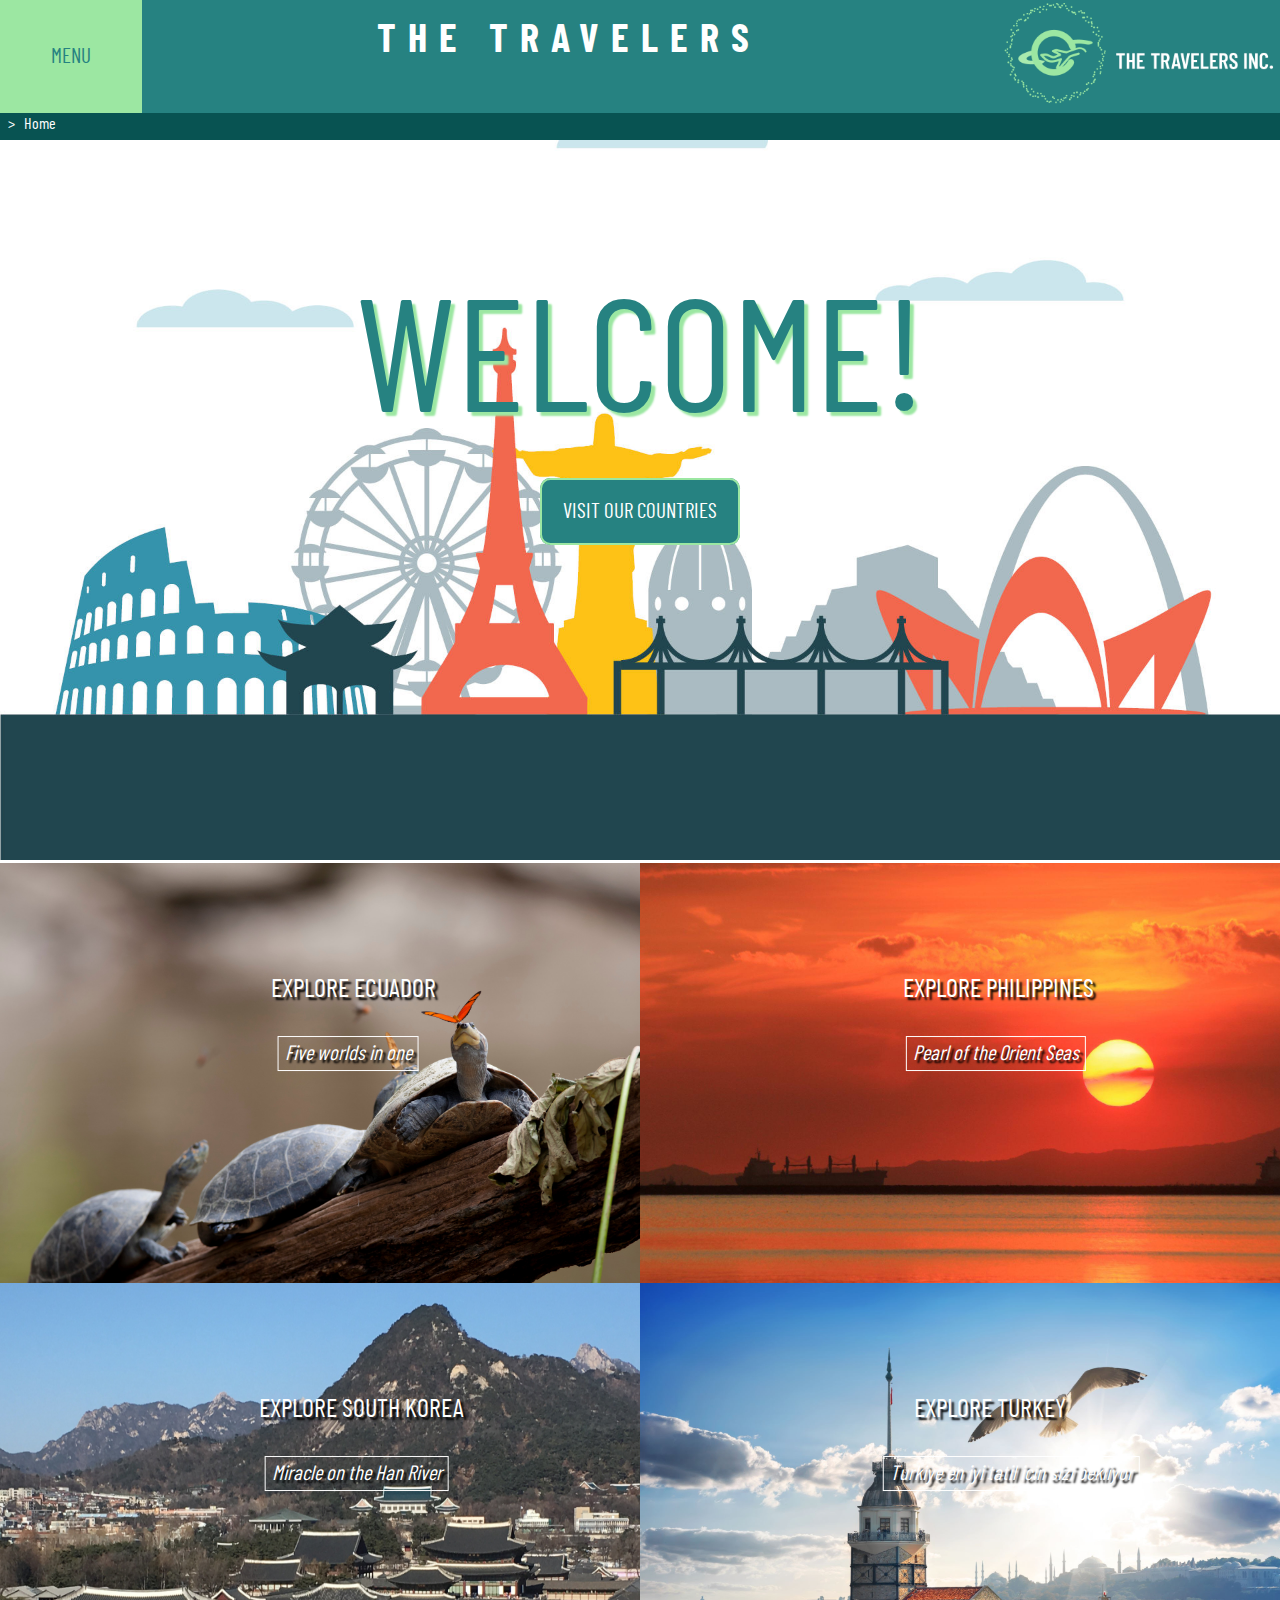
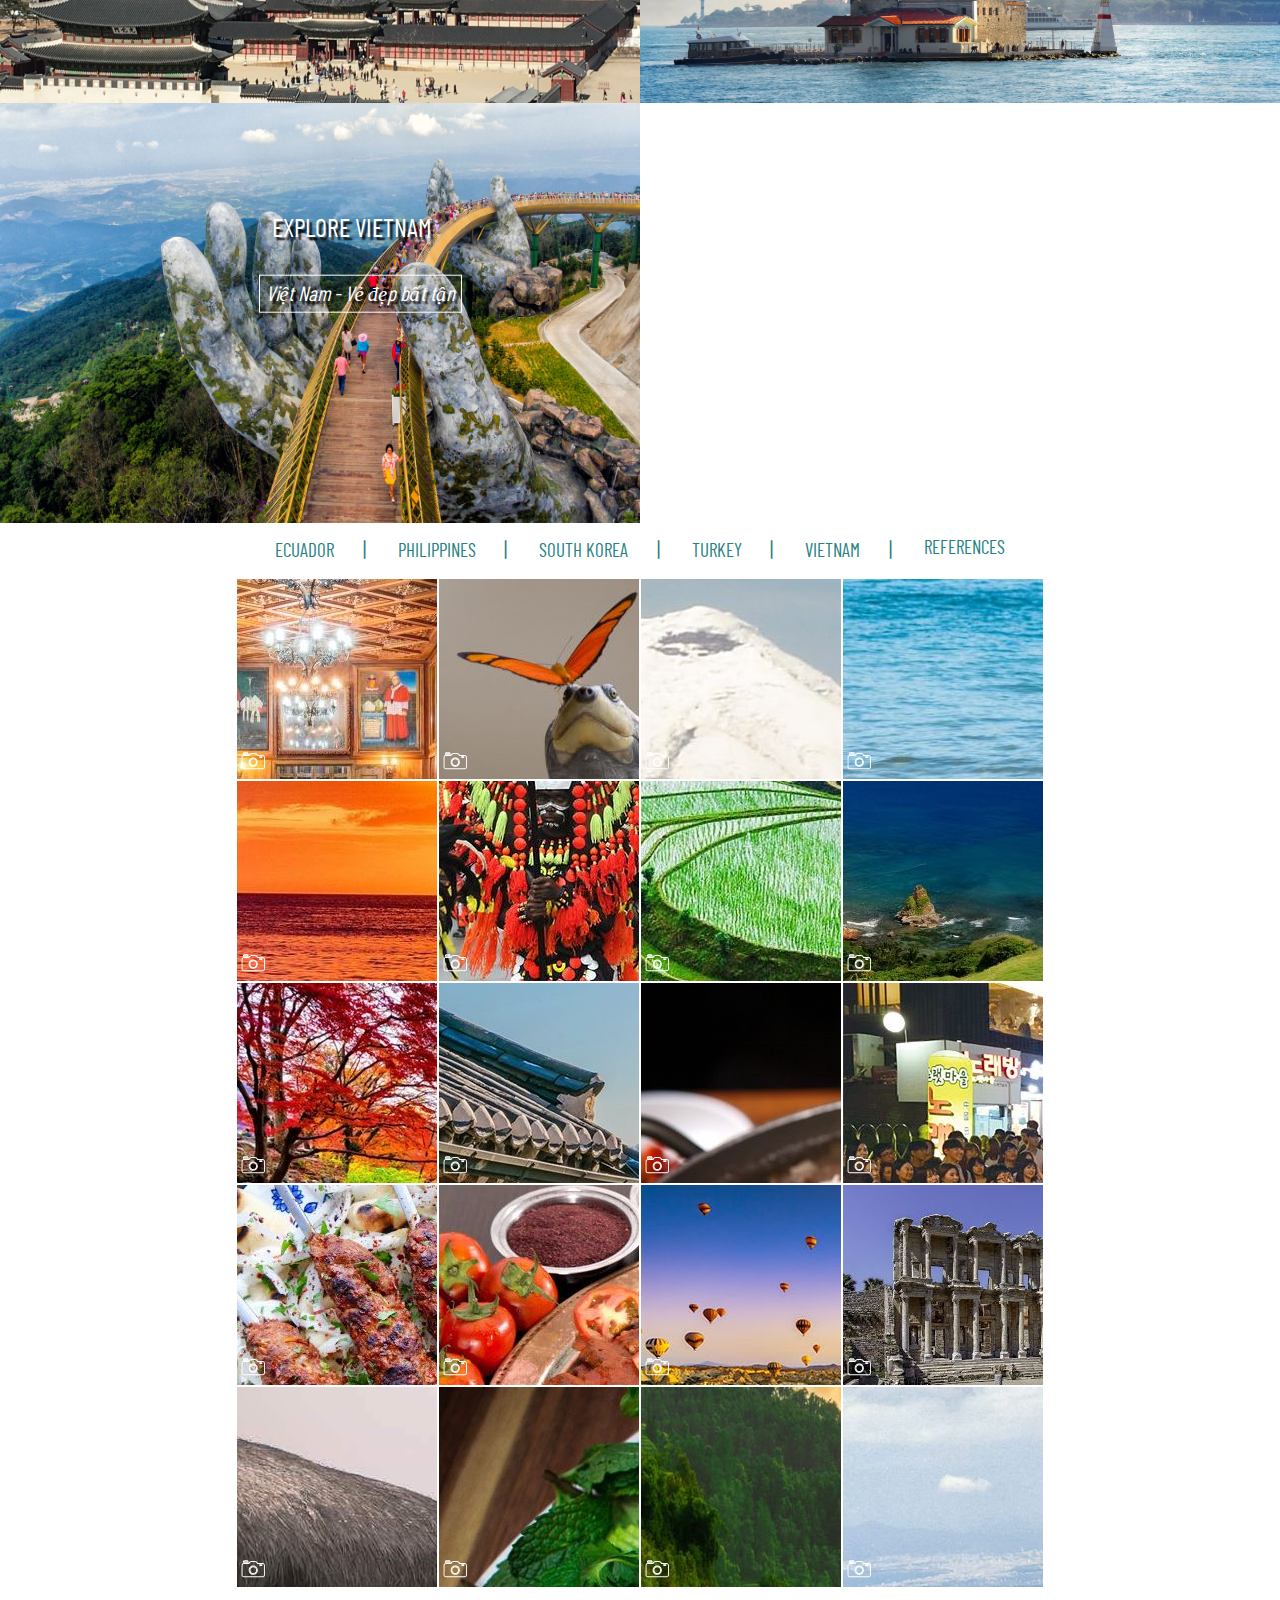
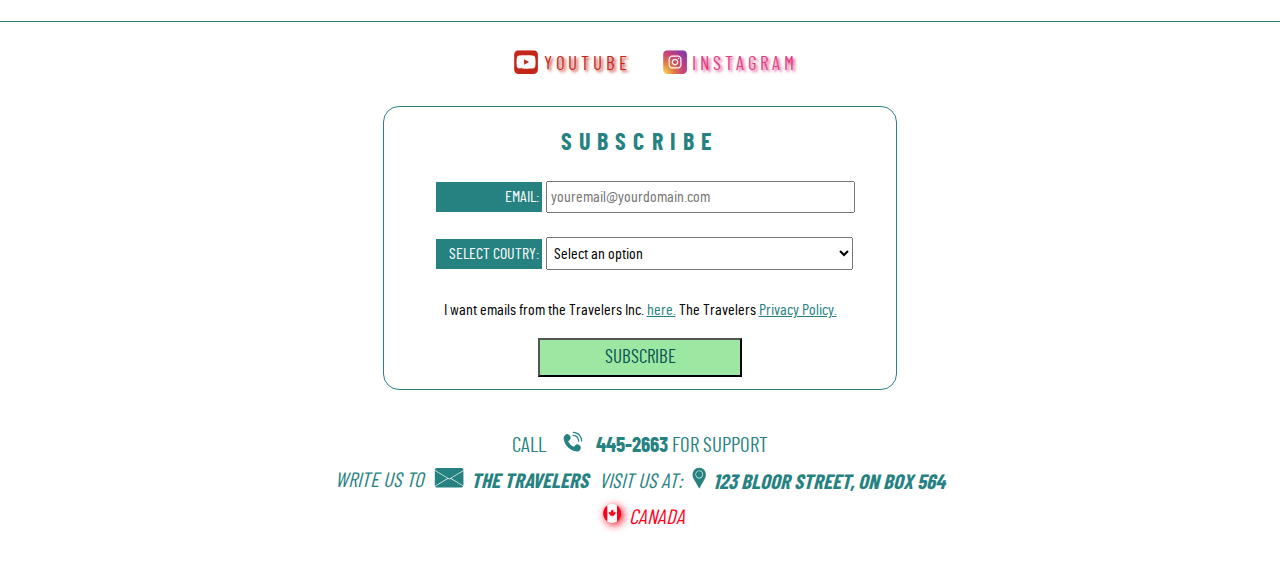
==== commit 11642db2: "SouthKorea_Subscription" ====
--- a/index.html
+++ b/index.html
@@ -75,7 +75,7 @@
 
             <li>
                 <a href="SouthKorea.html"><img width="1080" src="images/SouthKorea/southkorea_banner-home.jpg" alt=""></a>
-                <span>South Korea</span>
+                <span>Explore South Korea</span>
                 <i>Miracle on the Han River</i>
             </li>
 
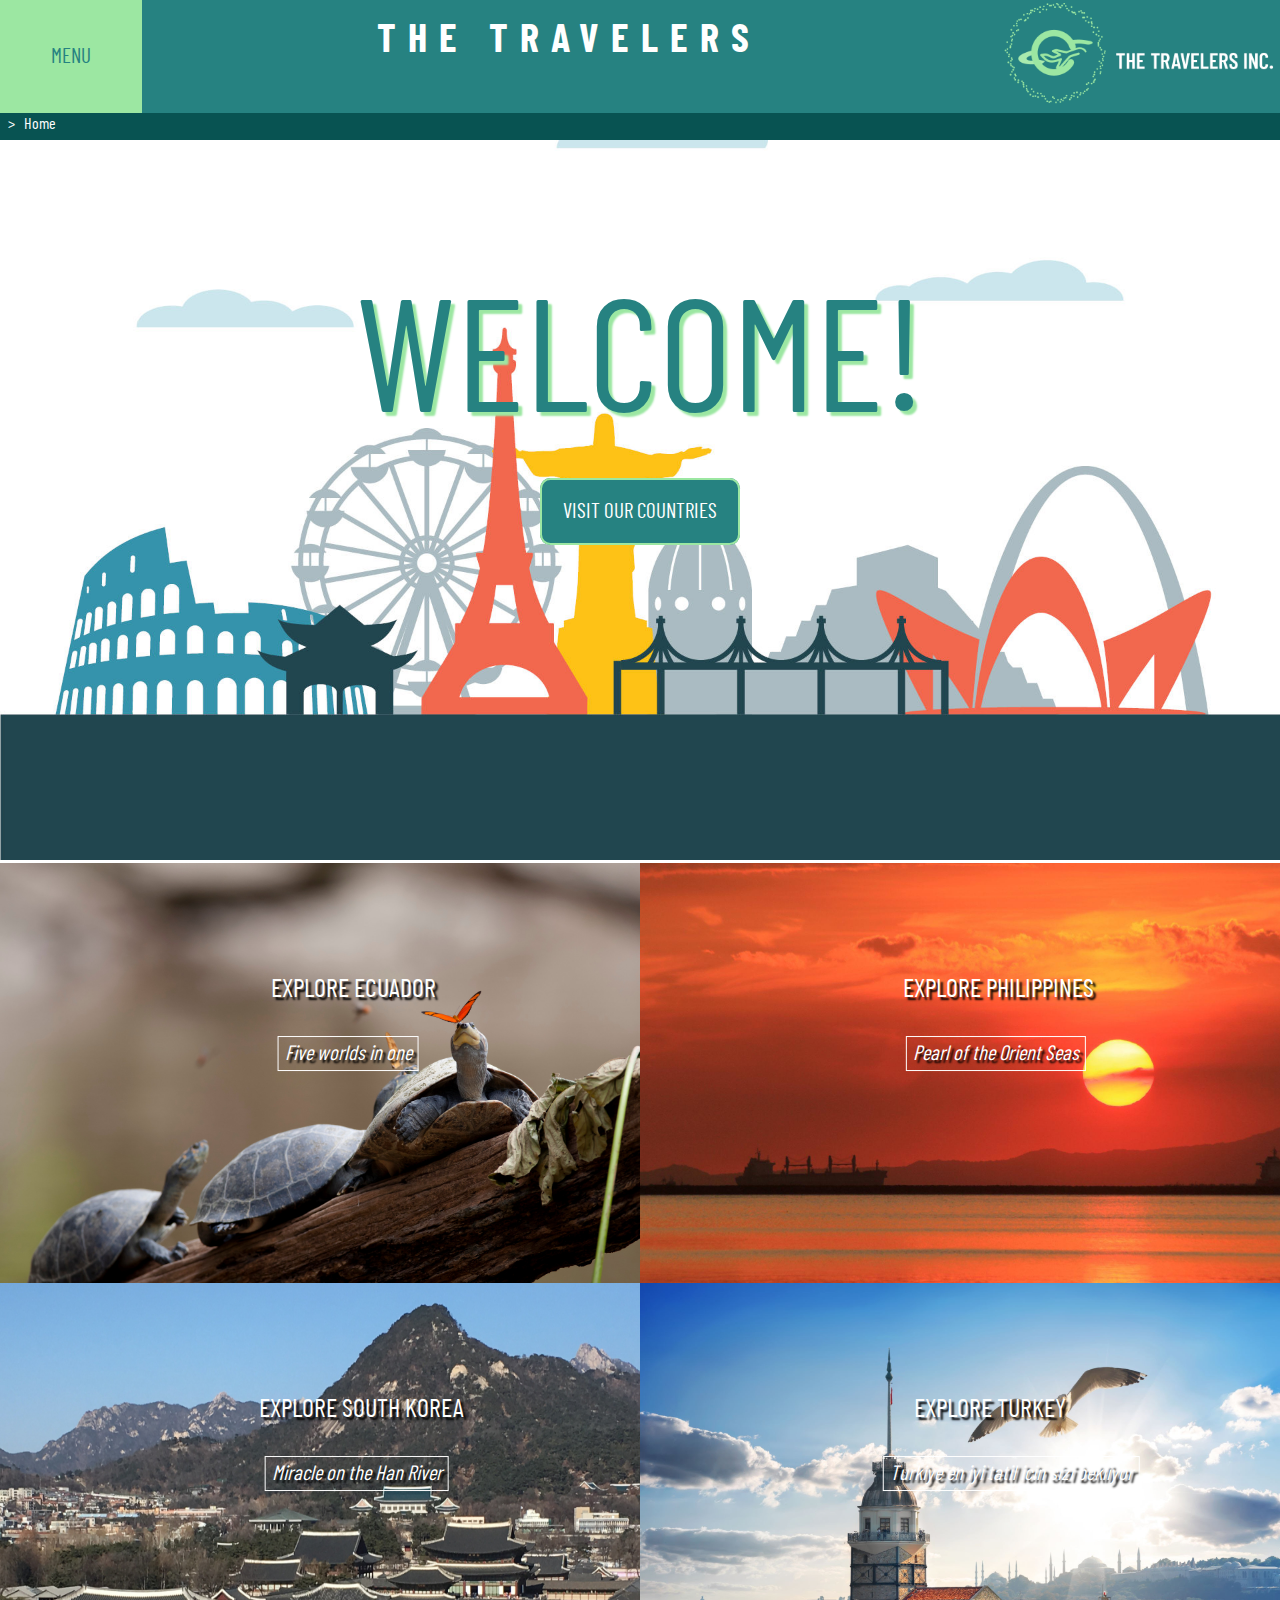
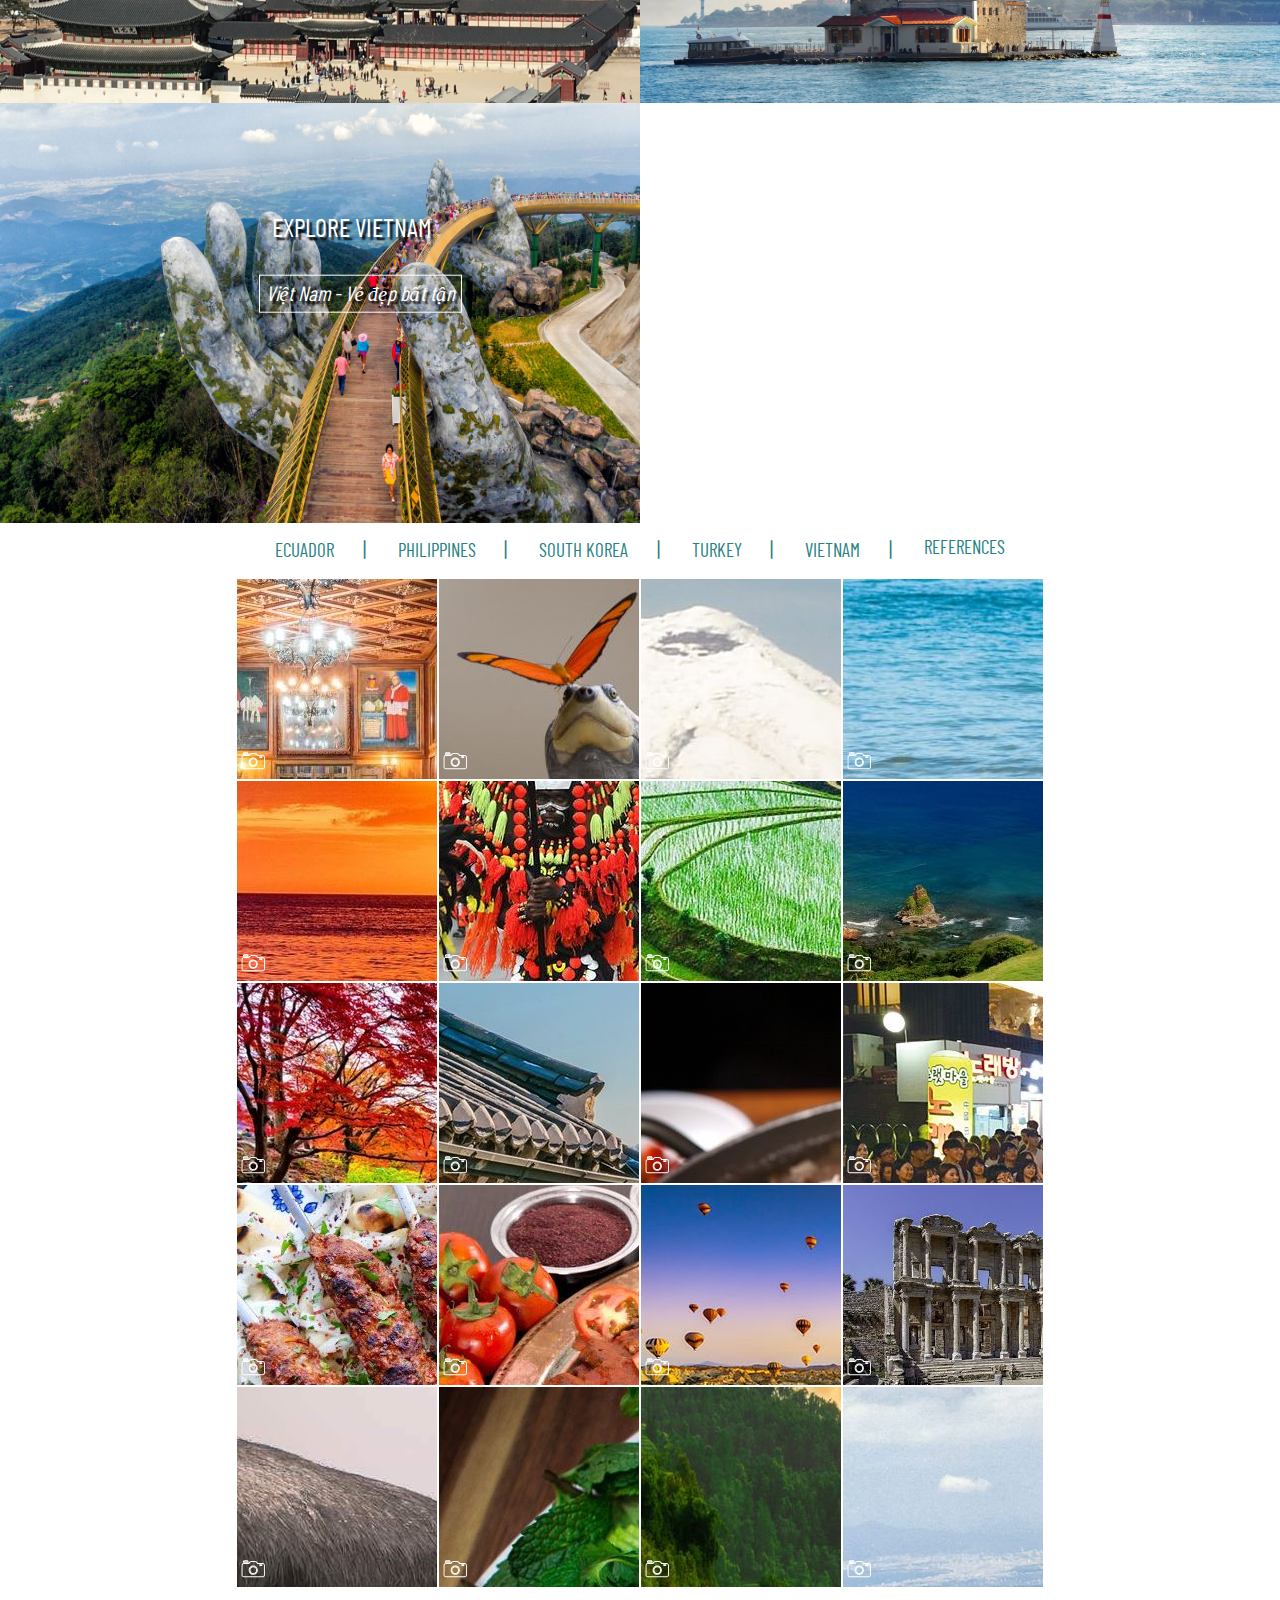
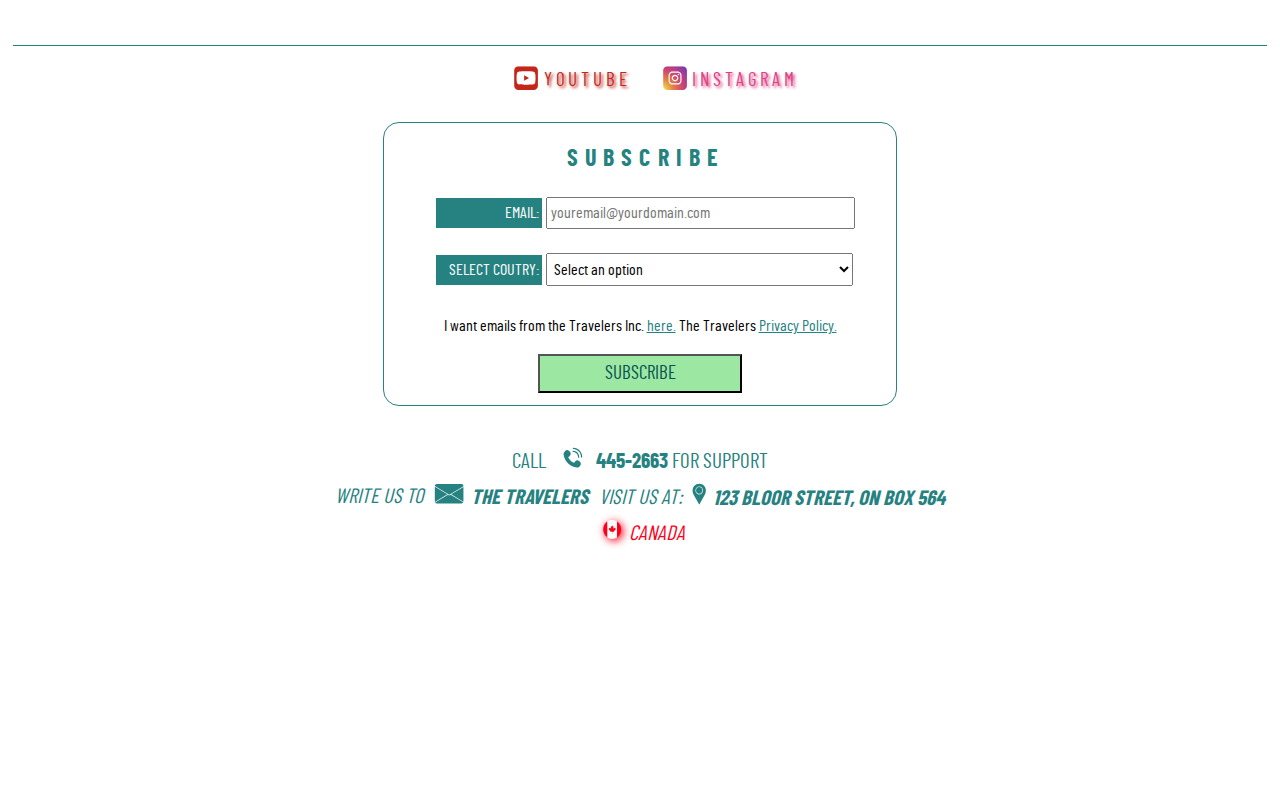
==== commit 8e806591: "added background css pattern for body, fixed some minor issues" ====
--- a/index.html
+++ b/index.html
@@ -7,6 +7,7 @@
     <title>The Travelers</title>
     <link rel="stylesheet" href="css/main.css">
     <script src="js/jquery-3.4.1.min.js"></script>
+    <script src="js/body.js"></script>
     <script src="js/behavior.js"></script>
     <script src="js/modal-gallery.js"></script>
     <script src="js/subscription.js"></script>
@@ -54,7 +55,7 @@
                     <video src="videos/banner-intro.mp4" poster="videos/poster.jpg" autoplay loop muted></video>
                 </div>
                 <div>
-                    <a href="#countries-images">Visit our countries</a>
+                    <a id="visit-our-countries-link" href="#countries-images">Visit our countries</a>
                 </div>
             </div>
         </div>
--- a/css/main.css
+++ b/css/main.css
@@ -25,8 +25,20 @@
 body {
     max-width: 1330px;
     margin: 0 auto;
-    /*margin: top right bottom left*/
     overflow-x: hidden;
+    background-color: #fff;
+}
+
+a:link, a:visited, a:hover, a:active {
+    color: #268281;
+}
+
+a:hover {
+    text-decoration: none;
+}
+
+h2 {
+    margin-left: 0.5em;
 }
 
 header>h1 {
@@ -338,7 +350,15 @@
 footer {
     margin-top: 2em;
     padding-top: 1.5em;
+}
+
+footer:before {
+    display: block;
+    margin: 0 auto;
+    content: ' ';
+    width: 98%;
     border-top: 0.1em solid #268281;
+    margin-bottom: 1em;
 }
 
 
@@ -756,4 +776,137 @@
 .addOpacity1 {
     animation: opacity1 0.3s ease-in-out forwards;
 }
-/*BEGIN styles for javascript*/+/*END styles for javascript*/
+
+/*BEGIN styles validate form #share-your-experience*/
+.error-box, .error-box-months, .error-box-traveler, .error-box-cities, .error-box-comments, .error-box-upload, .error-box-form, .success-box-form{
+    padding: 0.6em 0.8em 0.6em 0.6em;
+    margin-top: 1em;
+    border: 2px solid red;
+    border-radius: 0.5em;
+    color: #fff;
+}
+
+.success-box-form {
+    border: 2px solid#9CE7A2;
+    background-color: #268281;
+}
+
+.error-box-months, .error-box-traveler, .error-box-cities, .error-box-comments, .error-box-upload, .error-box-form, .success-box-form{
+    position: absolute;
+    left: 0;
+    top: 1.5em;
+}
+
+.error-box-form, .success-box-form {
+    top: -1em;
+    left: 7em;
+}
+
+.error-box-upload {
+    left: 1em;
+    background-color: #fff;
+}
+
+.error-box-cities{
+    top: 5.5em;
+}
+
+.error-box-comments {
+    top: 8em;
+}
+
+.error {
+    display: block;
+    width: 100%;
+    padding: 0.2em;
+}
+
+.error:nth-child(odd) {
+    background-color: #701717;
+}
+
+.error:nth-child(even) {
+    background-color: #8c0505;
+}
+
+.error:before {
+    content: ' * ';
+    font-weight: 600;
+}
+
+.success {
+    background-color: #268281; 
+}
+
+.inputError {
+    border: 2px solid red;
+}
+/*END styles validate form #share-your-experience*/
+
+/*BEGIN styles #country-clock*/
+#breadcrumbs {
+    position: relative;
+}
+
+#country-clock {
+    display: inline-block;
+    position: absolute;
+    top: 0.15em;
+    left: 76%;
+    color: #fff;
+    background-color: #3d6d40;
+    padding: 0.2em;
+    border-radius: 0.3em;
+}
+/*END styles #country-clock*/
+
+/*BEGIN list gallery camera icon*/
+.list-gallery>li>a:after {
+    content: url('../images/icon-gallery.svg');
+    position: relative;
+    display: block;
+    font-size: 1em !important;
+    width: 1.5em;
+    top: -61px;
+    left: 5px;
+    background-color: rgba(0, 0, 0, 0.5);
+    padding: 0.2em 0.3em 0em 0.3em;
+    border-radius: 0.3em;
+    border: 0.1em solid rgba(255, 255, 255, 0.7);
+}
+/*END list gallery camera icon*/
+
+/*BEGIN background page*/
+#bg-body {
+    position: absolute;
+    width: 1330px;
+    background-color:#fff;
+    top: 0;
+    z-index: -1;
+}
+
+#bg-page {
+    position: absolute;
+    width: 100%;
+    background-color:silver;
+    background-image:
+    radial-gradient(circle at 100% 150%, silver 24%, white 24%, white 28%, silver 28%, silver 36%, white 36%, white 40%, transparent 40%, transparent),
+    radial-gradient(circle at 0    150%, silver 24%, white 24%, white 28%, silver 28%, silver 36%, white 36%, white 40%, transparent 40%, transparent),
+    radial-gradient(circle at 50%  100%, white 10%, silver 10%, silver 23%, white 23%, white 30%, silver 30%, silver 43%, white 43%, white 50%, silver 50%, silver 63%, white 63%, white 71%, transparent 71%, transparent),
+    radial-gradient(circle at 100% 50%, white 5%, silver 5%, silver 15%, white 15%, white 20%, silver 20%, silver 29%, white 29%, white 34%, silver 34%, silver 44%, white 44%, white 49%, transparent 49%, transparent),
+    radial-gradient(circle at 0    50%, white 5%, silver 5%, silver 15%, white 15%, white 20%, silver 20%, silver 29%, white 29%, white 34%, silver 34%, silver 44%, white 44%, white 49%, transparent 49%, transparent);
+    background-size: 100px 50px;
+    top: 0;
+    left: 0;
+    z-index: -2;
+}
+/*END backgorund page*/
+
+/*BEGIN login validation*/
+#login_email_error, #login_password_error {
+    background-color: #fff;
+    padding: 0.3em;
+    border-radius: 0.3em;
+}
+/*END login validation*/